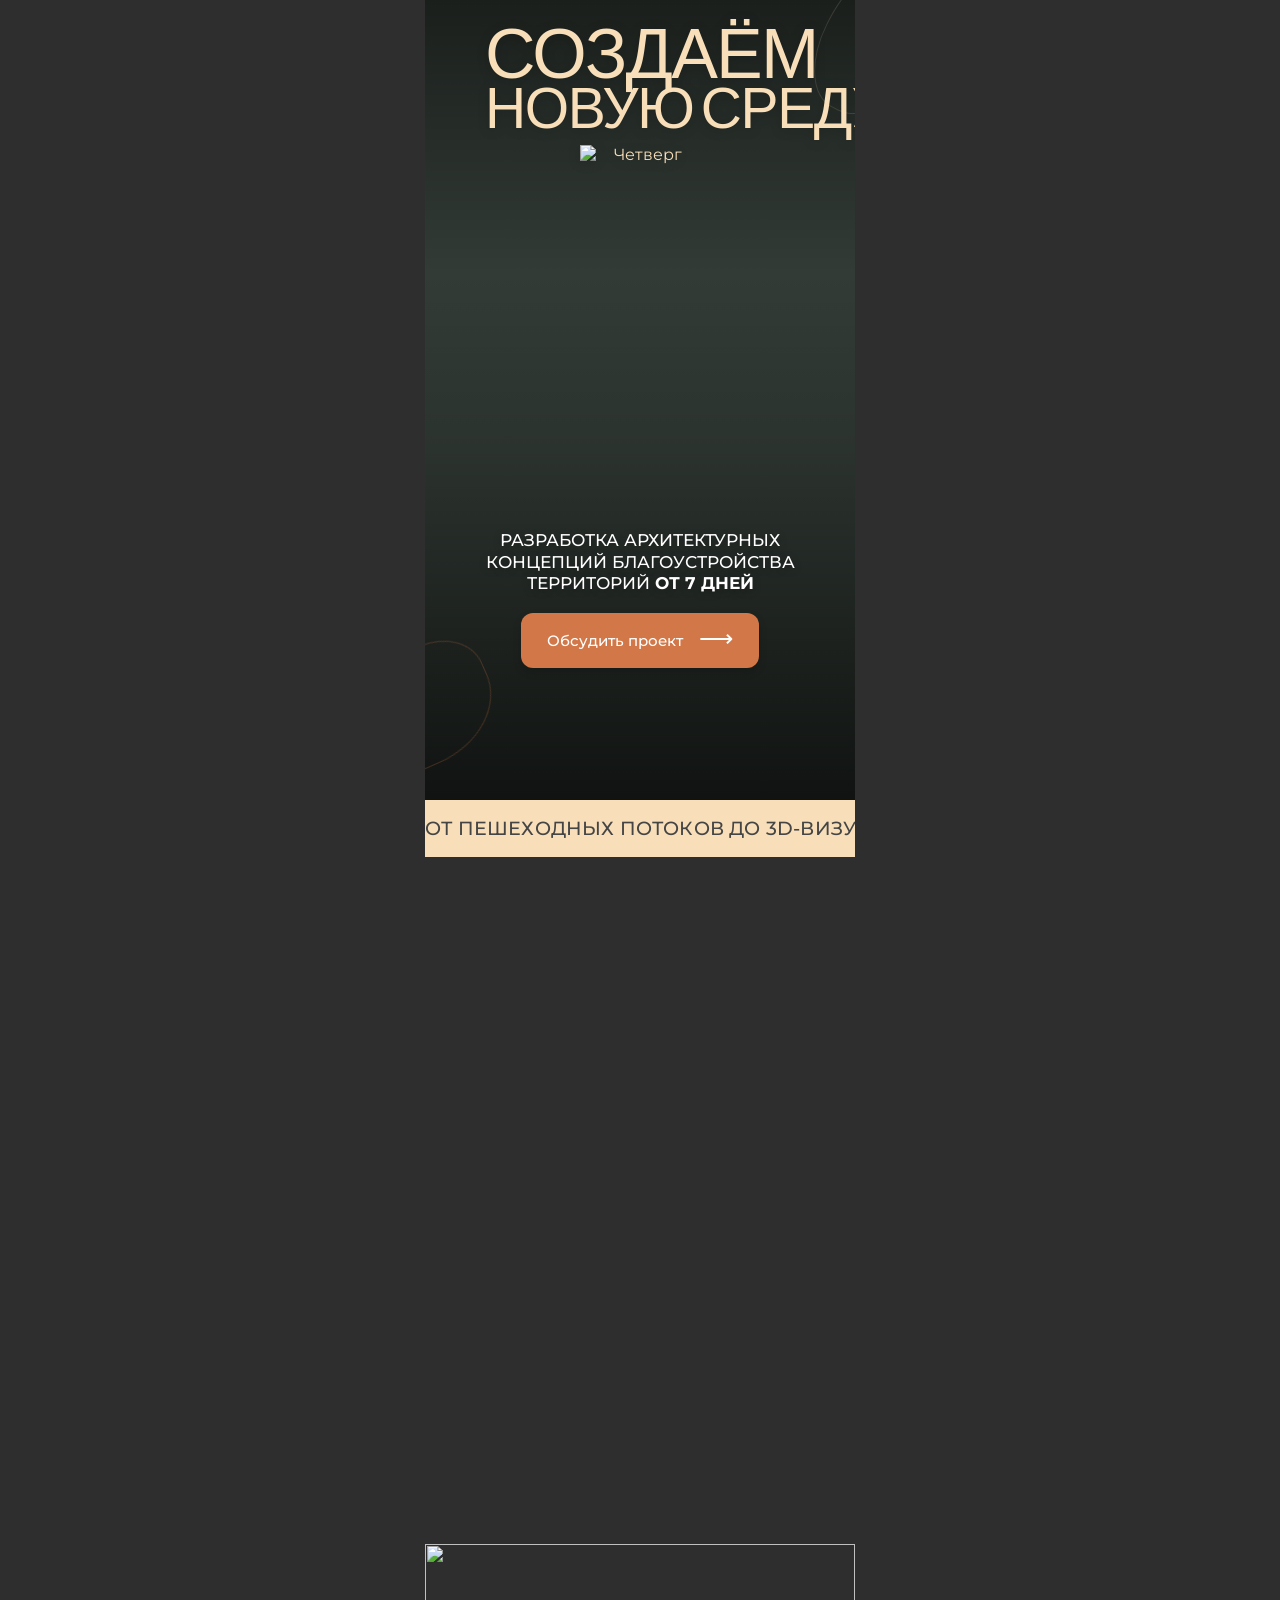
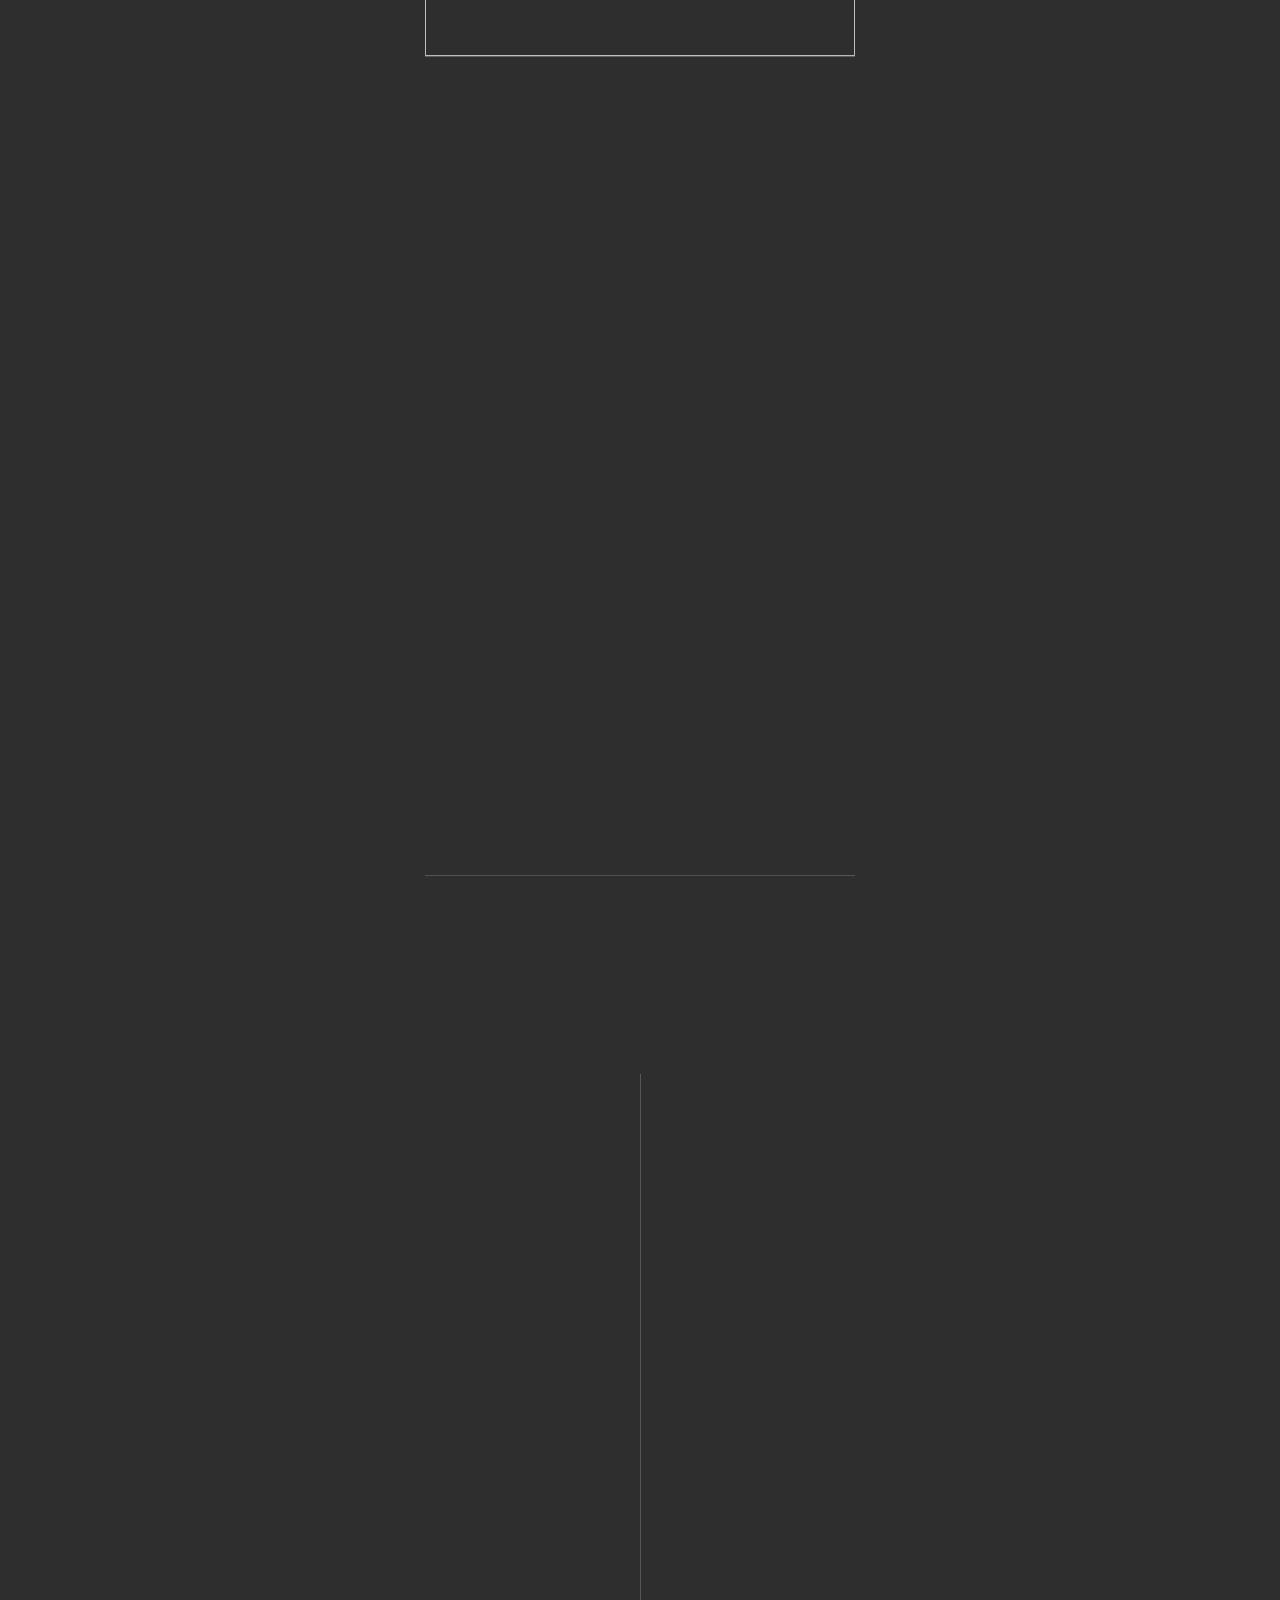
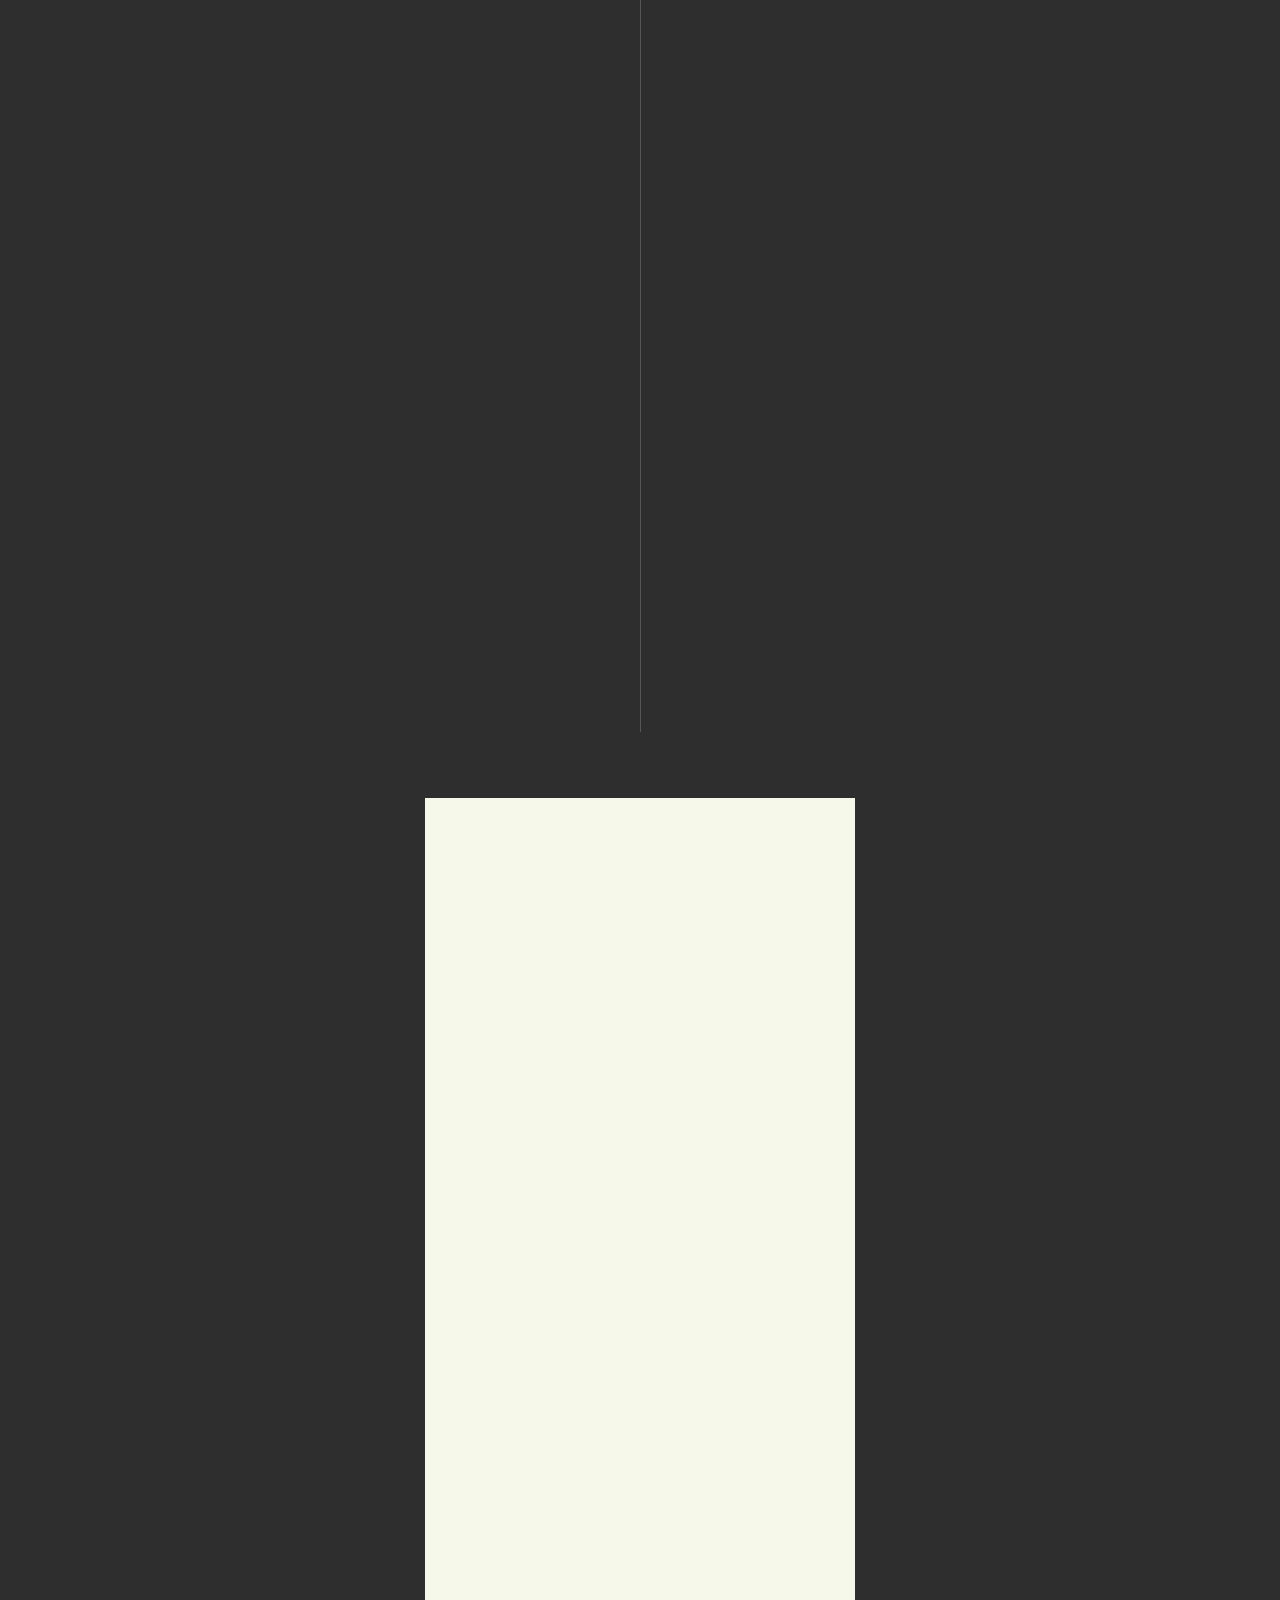
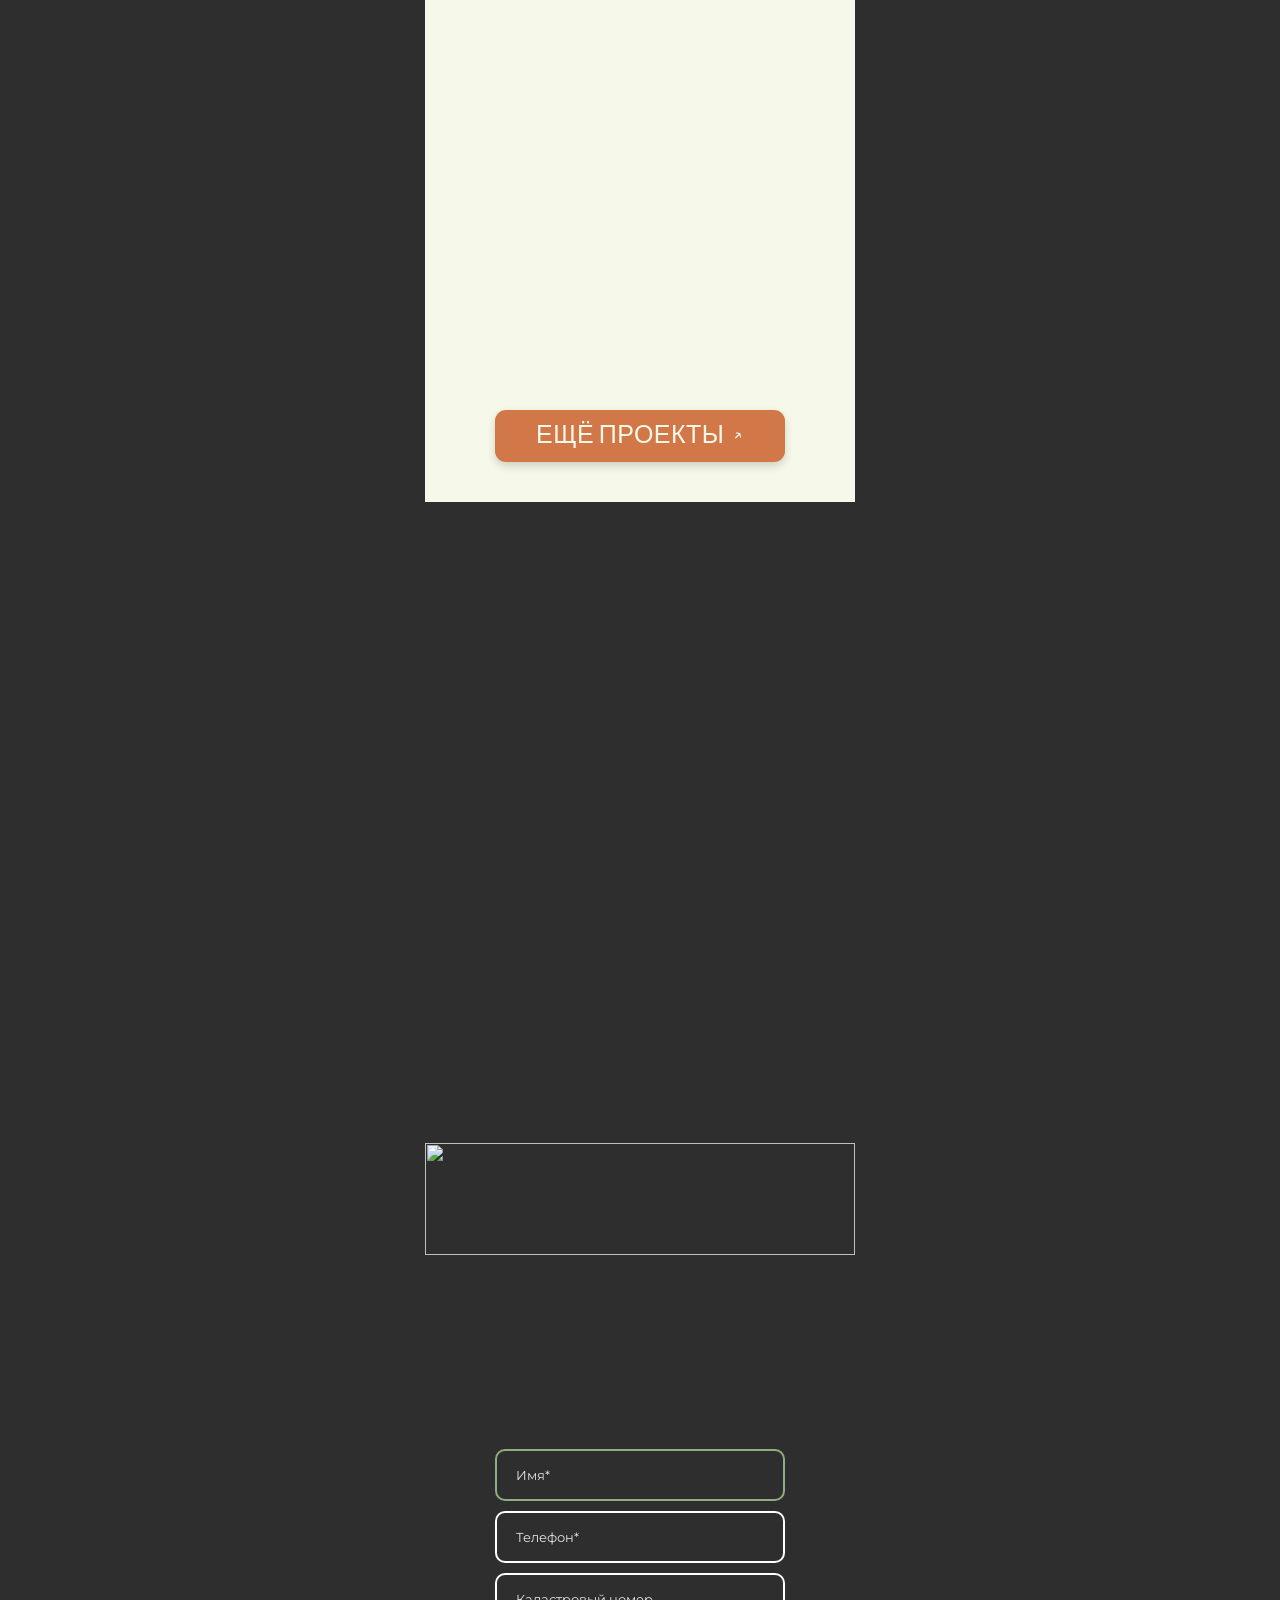
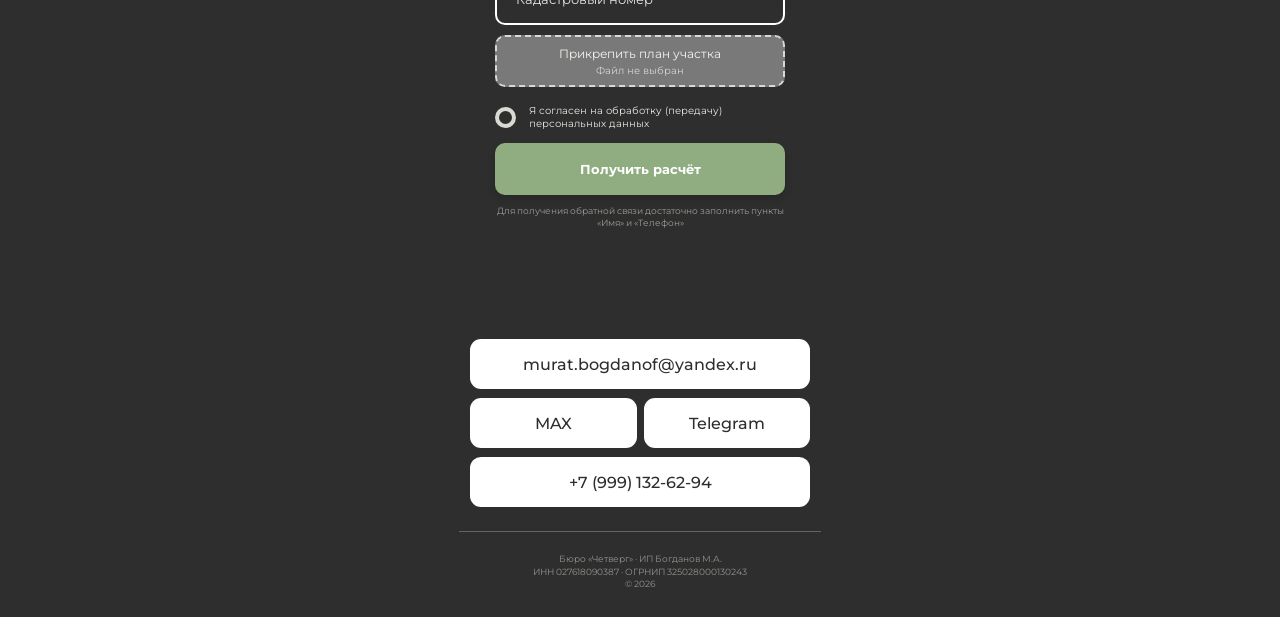
==== index.html @ d44f4b2b "Rename index (8).html to index.html" ====
<!doctype html>
<html lang="ru">
<head>
  <meta charset="utf-8">
  <meta name="viewport" content="width=device-width, initial-scale=1, viewport-fit=cover">
  <meta name="theme-color" content="#2E2E2E">
  <meta name="description" content="Бюро «Четверг» — архитектурные концепции благоустройства общественных пространств, территорий и ландшафтов.">
  <title>Бюро «Четверг» — создаём новую среду</title>
  <link rel="preconnect" href="https://fonts.googleapis.com">
  <link rel="preconnect" href="https://fonts.gstatic.com" crossorigin>
  <link href="https://fonts.googleapis.com/css2?family=Bebas+Neue&family=Montserrat:wght@400;500;600;700&display=swap" rel="stylesheet">
  <link rel="stylesheet" href="styles.css">
</head>
<body>
  <main class="site-shell" id="top">
    <section class="hero-section" aria-labelledby="hero-title">
      <div class="hero-shade"></div>
      <div class="hero-decoration hero-decoration--left" aria-hidden="true"></div>
      <div class="hero-decoration hero-decoration--right" aria-hidden="true"></div>

      <div class="brand-lockup" aria-label="Создаём новую среду">
        <p class="brand-line brand-line--top">СОЗДАЁМ</p>
        <p class="brand-line brand-line--bottom">НОВУЮ СРЕДУ</p>
        <img class="brand-mark" src="assets/brand-mark.svg" alt="Четверг">
      </div>

      <div class="hero-copy">
        <h1 id="hero-title">Разработка архитектурных концепций благоустройства территорий <strong>от 7 дней</strong></h1>
        <a class="button button--orange hero-button press-transition" href="#contacts">
          <span>Обсудить проект</span><span class="button-arrow" aria-hidden="true">⟶</span>
        </a>
      </div>
      <a class="hero-scroll" href="#about" aria-label="Прокрутить к разделу «О нас»"><span></span></a>
    </section>

    <div class="marquee" aria-label="От пешеходных потоков до 3D-визуализации">
      <div class="marquee-track">
        <span>ОТ ПЕШЕХОДНЫХ ПОТОКОВ ДО 3D-ВИЗУАЛИЗАЦИИ</span>
        <span aria-hidden="true">ОТ ПЕШЕХОДНЫХ ПОТОКОВ ДО 3D-ВИЗУАЛИЗАЦИИ</span>
        <span aria-hidden="true">ОТ ПЕШЕХОДНЫХ ПОТОКОВ ДО 3D-ВИЗУАЛИЗАЦИИ</span>
      </div>
    </div>

    <section class="section section--dark about-section" id="about" aria-labelledby="about-title">
      <h2 class="display-heading display-heading--orange" id="about-title" data-reveal>О НАС</h2>
      <div class="about-copy" data-reveal>
        <p><strong>Мы бюро «Четверг»</strong> — команда специалистов в области архитектуры, дизайна и благоустройства. Более 10 лет мы занимаемся проектированием общественных пространств по всей России.</p>
        <p><strong>Наши сильные стороны</strong> — опыт, глубокое понимание контекста, создание комфортной среды для жизни, грамотное функциональное зонирование и знание рынка реальных строительных материалов. Каждая концепция изначально учитывает технологичность процессов и реализации на стройплощадке.</p>
        <p>Работаем официально по договору, а этапы и генеральные планы оперативно согласовываем напрямую в мессенджерах.</p>
        <p class="about-outro">Создаём новую среду вместе!</p>
      </div>
      <img class="about-landscape" src="assets/about-landscape.svg" alt="" aria-hidden="true">
    </section>

    <section class="section section--dark activities-section" id="activities" aria-labelledby="activities-title">
      <h2 class="display-heading display-heading--orange display-heading--stacked" id="activities-title" data-reveal>ЧЕМ МЫ<br>ЗАНИМАЕМСЯ?</h2>
      <div class="activity-list">
        <div class="activity-item" data-reveal>Проектирование комфортного сценария использования среды</div>
        <div class="activity-item" data-reveal>Связь архитектурного замысла с инженерной логикой</div>
        <div class="activity-item" data-reveal>Обеспечение соответствия всем нормам и стандартам</div>
        <div class="activity-item activity-item--accent" data-reveal>Сохранение не только эстетики проектов, но и технологии, безопасности и экономической эффективности</div>
        <div class="activity-item" data-reveal>Внедрение объектов в городской ландшафт</div>
        <div class="activity-item" data-reveal>Создание комплексной системы использования территории</div>
        <div class="activity-item" data-reveal>Разработка объёмно-планировочных решений, фасадов и логичного функционального зонирования</div>
      </div>
    </section>

    <section class="section section--dark services-section" id="services" aria-labelledby="services-title">
      <h2 class="display-heading display-heading--green" id="services-title" data-reveal>МЫ РАБОТАЕМ С:</h2>
      <div class="service-list">
        <article class="service-card service-card--light" data-reveal>
          <div class="service-visual"><img src="assets/service-retail.webp" alt="Изометрическая иллюстрация коммерческого пространства"></div>
          <div class="service-copy">
            <h3>Коммерческие зоны и ритейл</h3>
            <p>Входные группы торговых центров, ресторанов, автосалонов и офисных центров.</p>
          </div>
        </article>
        <article class="service-card service-card--green" data-reveal>
          <div class="service-visual"><img src="assets/service-tourism.webp" alt="Изометрическая иллюстрация загородного туристического пространства"></div>
          <div class="service-copy">
            <h3>Туризм и рекреация</h3>
            <p>Базы отдыха, глэмпинги, эко-парки, прибрежные зоны.</p>
          </div>
        </article>
        <article class="service-card service-card--light" data-reveal>
          <div class="service-visual"><img src="assets/service-public-space.webp" alt="Изометрическая иллюстрация общественного пространства"></div>
          <div class="service-copy">
            <h3>Общественные пространства</h3>
            <p>Скверы, бульвары, пешеходные улицы, дворовые территории ЖК.</p>
          </div>
        </article>
        <article class="service-card service-card--green" data-reveal>
          <div class="service-visual service-visual--document"><img src="assets/service-subcontract.webp" alt="Иллюстрация проектной документации"></div>
          <div class="service-copy">
            <h3>Субподряд для генподрядчиков</h3>
            <p>Быстрая разработка концепций для прохождения согласований.</p>
          </div>
        </article>
      </div>
    </section>

    <section class="section section--portfolio portfolio-section" id="portfolio" aria-labelledby="portfolio-title">
      <h2 class="display-heading display-heading--orange" id="portfolio-title" data-reveal>Портфолио</h2>
      <div class="portfolio-list">
        <article class="project-card" data-slider="retail" data-reveal>
          <h3>МАЛАЯ МЕЛЬНИЦА ШМИДТА</h3>
          <p class="project-category">Ритейл — проект, г. Саратов</p>
          <div class="portfolio-image" data-slide-container aria-label="Фото проекта: Малая мельница Шмидта"></div>
          <div class="slider-controls">
            <button class="slider-button" type="button" data-prev aria-label="Предыдущее фото проекта"><span aria-hidden="true">←</span></button>
            <p class="slide-count"><span data-current>01</span><span class="count-divider"> / </span><span data-total>04</span></p>
            <button class="slider-button" type="button" data-next aria-label="Следующее фото проекта"><span aria-hidden="true">→</span></button>
          </div>
        </article>
        <article class="project-card" data-slider="rylskiy" data-reveal>
          <h3>УЛИЦА МАКСИМА РЫЛЬСКОГО</h3>
          <p class="project-category">Общественное пространство, г. Уфа</p>
          <div class="portfolio-image" data-slide-container aria-label="Фото проекта: Улица Максима Рыльского"></div>
          <div class="slider-controls">
            <button class="slider-button" type="button" data-prev aria-label="Предыдущее фото проекта"><span aria-hidden="true">←</span></button>
            <p class="slide-count"><span data-current>01</span><span class="count-divider"> / </span><span data-total>04</span></p>
            <button class="slider-button" type="button" data-next aria-label="Следующее фото проекта"><span aria-hidden="true">→</span></button>
          </div>
        </article>
        <article class="project-card" data-slider="ethno" data-reveal>
          <h3>ЭТНОДЕРЕВНЯ</h3>
          <p class="project-category">Туристическое пространство, д. Шамонино</p>
          <div class="portfolio-image" data-slide-container aria-label="Фото проекта: Этнодеревня"></div>
          <div class="slider-controls">
            <button class="slider-button" type="button" data-prev aria-label="Предыдущее фото проекта"><span aria-hidden="true">←</span></button>
            <p class="slide-count"><span data-current>01</span><span class="count-divider"> / </span><span data-total>04</span></p>
            <button class="slider-button" type="button" data-next aria-label="Следующее фото проекта"><span aria-hidden="true">→</span></button>
          </div>
        </article>
      </div>
      <a class="button button--orange more-projects press-transition" href="gallery.html">
        <span>ЕЩЁ ПРОЕКТЫ</span><span class="external-icon" aria-hidden="true">↗</span>
      </a>
    </section>

    <section class="section section--dark pricing-section" id="pricing" aria-labelledby="pricing-title">
      <article class="price-card" data-reveal>
        <div class="price-card-pattern" aria-hidden="true"></div>
        <h2 id="pricing-title">Разработка альбома концепции</h2>
        <p>Срок — от 7 рабочих дней.<br>Точная цена зависит от площади участка.</p>
        <p class="price-amount">от 80 000 ₽ <span>за га</span></p>
      </article>

      <ol class="process-list">
        <li data-reveal><span class="process-number">1</span><p>Вы присылаете кадастровый номер и пожелания</p></li>
        <li data-reveal><span class="process-number">2</span><p>Мы делаем градостроительный анализ и согласовываем зонирование</p></li>
        <li data-reveal><span class="process-number">3</span><p>Собираем 3D-модель и ведомость материалов</p></li>
        <li data-reveal><span class="process-number">4</span><p>Передаём итоговый альбом в PDF для согласования и составления сметы</p></li>
      </ol>

      <img class="price-landscape" src="assets/price-landscape.svg" alt="" aria-hidden="true">

      <div class="form-intro" data-reveal>
        <h2>Пришлите участок — вернёмся с расчётом за <strong>2 часа!</strong></h2>
        <p>Прикрепите кадастровый номер или план участка — подготовим состав концепции и расчёт</p>
      </div>

      <form class="lead-form" id="lead-form" action="https://forminit.com/f/s1m4qo2qifu" method="POST" enctype="multipart/form-data" novalidate>
        <label class="field-label" for="lead-name">Имя<span>*</span></label>
        <input class="form-field" id="lead-name" name="fi-sender-firstName" type="text" placeholder="Имя*" autocomplete="name" required>

        <label class="field-label" for="lead-phone">Телефон<span>*</span></label>
        <input class="form-field" id="lead-phone" name="fi-sender-phone" type="tel" inputmode="tel" autocomplete="tel" placeholder="Телефон*" required>

        <label class="field-label" for="lead-cadastre">Кадастровый номер</label>
        <input class="form-field" id="lead-cadastre" name="fi-text-cadastre" type="text" placeholder="Кадастровый номер">

        <label class="file-field" for="lead-file">
          <span class="file-field-label">Прикрепить план участка</span>
          <span class="file-field-name" id="file-name">Файл не выбран</span>
          <input id="lead-file" name="fi-file-plan" type="file">
        </label>

        <label class="consent-row" for="lead-consent">
          <input id="lead-consent" name="fi-text-consent" type="checkbox" value="Согласие на обработку персональных данных получено" required>
          <span class="custom-checkbox" aria-hidden="true"></span>
          <span>Я согласен на обработку (передачу) персональных данных</span>
        </label>

        <button class="button button--green submit-button" type="submit" id="submit-button">
          <span>Получить расчёт</span><span class="submit-arrow" aria-hidden="true">↗</span>
        </button>
        <p class="form-status" id="form-status" role="status" aria-live="polite"></p>
        <p class="form-note">Для получения обратной связи достаточно заполнить пункты «Имя» и «Телефон»</p>
      </form>
    </section>

    <footer class="section section--dark contacts-section" id="contacts" aria-label="Контакты">
      <div class="contact-buttons">
        <a class="contact-button contact-button--email" href="mailto:murat.bogdanof@yandex.ru">murat.bogdanof@yandex.ru</a>
        <div class="contact-messengers">
          <a class="contact-button press-transition" href="https://max.ru/u/f9LHodD0cOJW_XgCs06PhGCHdus2CQdsRutQPateyyaUh7lGr0Aqu-YKbD0">MAX</a>
          <a class="contact-button press-transition" href="https://t.me/wood_kidy">Telegram</a>
        </div>
        <a class="contact-button contact-button--phone" href="tel:+79991326294">+7 (999) 132-62-94</a>
      </div>
      <div class="footer-legal">
        <p>Бюро «Четверг» · ИП Богданов М.А.</p>
        <p>ИНН 027618090387 · ОГРНИП 325028000130243</p>
        <p>© 2026</p>
      </div>
    </footer>
  </main>

  <button class="to-contacts" type="button" aria-label="Перейти к контактам" title="К контактам">
    <span aria-hidden="true">↓</span>
  </button>

  <script src="https://forminit.com/sdk/v1/forminit.js"></script>
  <script src="script.js"></script>
</body>
</html>
---- styles.css ----
:root {
  --orange: #D27747;
  --peach: #F8DEB9;
  --paper: #F6F9E9;
  --white: #FFFFFF;
  --charcoal: #2E2E2E;
  --green: #90AD81;
  --black: #000000;
  --text-muted: #9B9B95;
  --display: "Bebas Neue", "Arial Narrow", Impact, sans-serif;
  --body: "Montserrat", Arial, sans-serif;
  --site-width: 430px;
  --side-small: 17px;
  --side-large: clamp(47px, 13.6vw, 60px);
}

* { box-sizing: border-box; }
html { scroll-behavior: smooth; scroll-padding-top: 16px; }
body {
  margin: 0;
  min-width: 320px;
  background: var(--charcoal);
  color: var(--white);
  font-family: var(--body);
  -webkit-font-smoothing: antialiased;
  text-rendering: optimizeLegibility;
}
button, input, textarea { font: inherit; }
button, a { -webkit-tap-highlight-color: transparent; }
a { color: inherit; }
.site-shell {
  width: 100%;
  max-width: var(--site-width);
  min-height: 100vh;
  margin: 0 auto;
  overflow: clip;
  background: var(--charcoal);
  position: relative;
}

.hero-section {
  min-height: min(800px, 100svh);
  height: 800px;
  max-height: 100svh;
  position: relative;
  isolation: isolate;
  overflow: hidden;
  background: #39433d url("assets/hero-background.webp") center 48% / cover no-repeat;
}
.hero-shade {
  position: absolute;
  inset: 0;
  z-index: -1;
  background: linear-gradient(180deg, rgba(0,0,0,.54) 0%, rgba(0,0,0,.12) 34%, rgba(0,0,0,.24) 56%, rgba(0,0,0,.72) 100%);
}
.hero-decoration { position: absolute; pointer-events: none; opacity: .46; }
.hero-decoration--left {
  width: 145px;
  height: 115px;
  left: -75px;
  bottom: 35px;
  border: 1px solid rgba(210,119,71,.55);
  border-radius: 50% 35% 54% 37%;
  transform: rotate(-24deg);
  filter: blur(.2px);
}
.hero-decoration--right {
  width: 100px;
  height: 170px;
  right: -72px;
  top: -50px;
  border: 1px solid rgba(248,222,185,.3);
  border-radius: 55% 40% 50% 42%;
  transform: rotate(27deg);
}
.brand-lockup {
  position: absolute;
  z-index: 1;
  top: clamp(20px, 3.7vh, 30px);
  left: 50%;
  width: min(82%, 310px);
  transform: translateX(-50%);
  text-align: center;
  color: var(--peach);
  filter: drop-shadow(0 2px 6px rgba(0,0,0,.16));
}
.brand-line {
  margin: 0;
  font-family: var(--display);
  font-weight: 400;
  line-height: .78;
  white-space: nowrap;
  text-transform: uppercase;
  letter-spacing: -.025em;
}
.brand-line--top { font-size: clamp(59px, 16vw, 70px); }
.brand-line--bottom { font-size: clamp(48px, 12.9vw, 57px); margin-top: 4px; }
.brand-mark { display: block; width: 120px; height: 22px; margin: 12px auto 0; }
.hero-copy {
  position: absolute;
  left: 50%;
  bottom: clamp(105px, 16.3vh, 132px);
  width: calc(100% - 20px);
  transform: translateX(-50%);
  text-align: center;
}
.hero-copy h1 {
  max-width: 370px;
  margin: 0 auto 18px;
  color: var(--white);
  font-size: clamp(15px, 4.35vw, 17px);
  line-height: 1.28;
  font-weight: 500;
  text-transform: uppercase;
  text-shadow: 0 2px 8px rgba(0,0,0,.25);
}
.hero-copy h1 strong { font-weight: 700; }
.button {
  min-height: 52px;
  display: inline-flex;
  justify-content: center;
  align-items: center;
  gap: 16px;
  border: 0;
  border-radius: 11px;
  padding: 0 25px;
  color: var(--white);
  font-size: 15px;
  font-weight: 500;
  line-height: 1.15;
  text-decoration: none;
  cursor: pointer;
  transition: transform .18s ease, box-shadow .22s ease, filter .22s ease, background-color .22s ease;
  box-shadow: 0 4px 8px rgba(0,0,0,.16);
}
.button:focus-visible, .slider-button:focus-visible, .to-contacts:focus-visible, .contact-button:focus-visible {
  outline: 3px solid var(--peach);
  outline-offset: 3px;
}
.button:active, .button.is-pressed, .contact-button:active, .slider-button:active {
  transform: translateY(2px) scale(.975);
  filter: brightness(.94);
  box-shadow: 0 1px 3px rgba(0,0,0,.14);
}
.button--orange { background: var(--orange); }
.button--green { background: var(--green); }
.hero-button { min-width: 238px; min-height: 55px; border-radius: 12px; }
.button-arrow { font-size: 24px; line-height: .5; font-weight: 300; margin-top: -3px; }
.hero-scroll { display: none; }

.marquee {
  height: 57px;
  width: 100%;
  display: flex;
  align-items: center;
  overflow: hidden;
  background: var(--peach);
  color: #454545;
}
.marquee-track {
  width: max-content;
  display: flex;
  align-items: center;
  gap: 54px;
  white-space: nowrap;
  animation: marquee-scroll 25s linear infinite;
  will-change: transform;
}
.marquee-track span {
  font-size: 19px;
  font-weight: 500;
  letter-spacing: .01em;
  text-transform: uppercase;
}
@keyframes marquee-scroll { from { transform: translateX(0); } to { transform: translateX(-33.333%); } }

.section { position: relative; width: 100%; }
.section--dark { background: var(--charcoal); color: var(--white); }
.display-heading {
  margin: 0;
  font-family: var(--display);
  font-weight: 400;
  text-align: center;
  text-transform: uppercase;
  line-height: .92;
  letter-spacing: -.01em;
}
.display-heading--orange { color: var(--orange); }
.display-heading--green { color: var(--green); }
.display-heading--stacked { line-height: .92; }

.about-section {
  min-height: 800px;
  padding: 28px 0 100px;
  border-bottom: 1px solid rgba(255,255,255,.25);
  overflow: hidden;
}
.about-section .display-heading { font-size: 58px; }
.about-copy {
  width: calc(100% - (2 * var(--side-large)));
  max-width: 285px;
  margin: 29px auto 0;
  color: #F1F1EB;
  font-size: 12.5px;
  font-weight: 400;
  line-height: 1.95;
  text-align: justify;
  letter-spacing: -.015em;
}
.about-copy p { margin: 0 0 22px; }
.about-copy strong { color: #F6F9E9; font-weight: 700; }
.about-copy .about-outro { margin-top: 27px; margin-bottom: 0; font-weight: 700; text-align: left; }
.about-landscape {
  position: absolute;
  bottom: 0;
  left: 0;
  width: 100%;
  height: 112px;
  object-fit: fill;
  pointer-events: none;
}

.activities-section {
  padding: 43px 0 64px;
  border-bottom: 1px solid rgba(255,255,255,.16);
}
.activities-section .display-heading { font-size: clamp(54px, 15vw, 64px); }
.activity-list {
  width: min(72%, 286px);
  margin: 35px auto 0;
  display: flex;
  flex-direction: column;
  gap: 15px;
}
.activity-item {
  min-height: 54px;
  display: flex;
  align-items: center;
  justify-content: center;
  padding: 12px 15px;
  border: 2px solid var(--orange);
  border-radius: 12px;
  color: #F2F1EC;
  font-size: 12.5px;
  font-weight: 400;
  line-height: 1.28;
  text-align: center;
}
.activity-item--accent {
  min-height: 86px;
  background: var(--orange);
  border-color: var(--orange);
  color: var(--white);
  font-weight: 600;
}

.services-section { padding: 42px 0 56px; }
.services-section .display-heading { font-size: clamp(47px, 13vw, 59px); }
.service-list {
  width: min(74%, 310px);
  margin: 38px auto 0;
  display: flex;
  flex-direction: column;
  gap: 26px;
  position: relative;
}
.service-list::before {
  content: "";
  position: absolute;
  z-index: 0;
  top: 10px;
  bottom: 10px;
  left: 50%;
  width: 1px;
  background: rgba(255,255,255,.2);
}
.service-card {
  position: relative;
  z-index: 1;
  min-height: 300px;
  border-radius: 22px;
  overflow: hidden;
  display: flex;
  flex-direction: column;
  justify-content: space-between;
  padding: 15px 20px 24px;
}
.service-card--light {
  color: #373737;
  background-color: var(--paper);
  background-image: url("assets/contours.svg");
  background-size: 420px auto;
}
.service-card--green { background: var(--green); color: var(--white); }
.service-visual {
  height: 171px;
  display: flex;
  align-items: center;
  justify-content: center;
  margin: -4px -6px 7px;
}
.service-visual img {
  display: block;
  width: 100%;
  height: 100%;
  object-fit: contain;
}
.service-visual--document { height: 157px; }
.service-visual--document img { width: 79%; }
.service-copy h3 {
  margin: 0 0 8px;
  font-size: 14px;
  line-height: 1.25;
  font-weight: 700;
}
.service-copy p {
  margin: 0;
  font-size: 12px;
  line-height: 1.42;
  font-weight: 400;
}

.portfolio-section {
  padding: 39px 0 40px;
  background-color: var(--paper);
  background-image: url("assets/contours.svg");
  background-size: 420px 420px;
  color: var(--charcoal);
}
.portfolio-section .display-heading { font-size: 64px; margin-bottom: 31px; }
.portfolio-list { display: flex; flex-direction: column; gap: 48px; }
.project-card { width: 100%; text-align: center; }
.project-card h3 {
  max-width: calc(100% - 30px);
  margin: 0 auto;
  color: #2B2F34;
  font-size: 17px;
  font-weight: 500;
  line-height: 1.35;
  letter-spacing: .015em;
  text-transform: uppercase;
}
.project-category {
  margin: 0 12px 9px;
  color: #666861;
  font-size: 11px;
  line-height: 1.35;
}
.portfolio-image {
  position: relative;
  width: calc(100% - 48px);
  aspect-ratio: 346 / 195;
  margin: 0 auto;
  overflow: hidden;
  border-radius: 10px;
  background-color: #D8DDCD;
  background-image: linear-gradient(135deg, rgba(144,173,129,.2), rgba(210,119,71,.12)), url("assets/contours.svg");
  background-size: cover;
  box-shadow: 0 3px 8px rgba(46,46,46,.08);
}
.portfolio-image img { width: 100%; height: 100%; display: block; object-fit: cover; }
.portfolio-placeholder {
  position: absolute;
  inset: 0;
  display: flex;
  flex-direction: column;
  align-items: center;
  justify-content: center;
  gap: 9px;
  color: rgba(46,46,46,.68);
  text-align: center;
  font-size: 11px;
  letter-spacing: .1em;
  text-transform: uppercase;
}
.portfolio-placeholder::before {
  content: "";
  display: block;
  width: 35px;
  height: 25px;
  border: 1px solid rgba(46,46,46,.42);
  border-radius: 5px;
  background: linear-gradient(145deg, transparent 48%, rgba(46,46,46,.28) 49%, rgba(46,46,46,.28) 51%, transparent 52%);
}
.slider-controls {
  width: calc(100% - 48px);
  margin: 9px auto 0;
  display: grid;
  grid-template-columns: 69px 1fr 69px;
  align-items: center;
  min-height: 44px;
}
.slider-button {
  height: 44px;
  width: 69px;
  border: 0;
  border-radius: 7px;
  background: var(--orange);
  color: var(--white);
  cursor: pointer;
  font-size: 30px;
  line-height: 1;
  font-weight: 300;
  box-shadow: 0 3px 6px rgba(0,0,0,.12);
  transition: transform .18s ease, filter .18s ease;
}
.slide-count { margin: 0; text-align: center; font-size: 16px; line-height: 1; }
.slide-count [data-current] { color: var(--orange); }
.count-divider { color: #303030; }
.more-projects {
  display: flex;
  width: min(72%, 290px);
  min-height: 52px;
  margin: 42px auto 0;
  padding: 0 18px;
  font-family: var(--display);
  font-size: 25px;
  letter-spacing: .02em;
  color: var(--paper);
  gap: 9px;
}
.external-icon { font-family: var(--body); font-size: 16px; line-height: 1; margin-top: -3px; }

.pricing-section { padding: 44px 0 0; }
.price-card {
  position: relative;
  overflow: hidden;
  width: min(72%, 290px);
  min-height: 203px;
  margin: 0 auto;
  padding: 17px 24px 22px;
  border-radius: 22px;
  background: var(--green);
  color: var(--white);
}
.price-card-pattern {
  position: absolute;
  inset: 0;
  opacity: .48;
  background: url("assets/contours.svg") center / 380px auto;
  mix-blend-mode: multiply;
  pointer-events: none;
}
.price-card h2, .price-card p { position: relative; z-index: 1; }
.price-card h2 {
  max-width: 240px;
  margin: 0 0 7px;
  font-size: 20px;
  line-height: 1.08;
  font-weight: 500;
}
.price-card p:not(.price-amount) {
  margin: 0;
  color: rgba(46,46,46,.86);
  font-size: 12px;
  line-height: 1.3;
}
.price-amount {
  margin: 28px 0 0;
  font-size: 30px;
  line-height: .92;
  font-weight: 700;
  letter-spacing: -.02em;
}
.price-amount span { display: block; font-size: 20px; font-weight: 500; margin-top: 4px; }
.process-list {
  list-style: none;
  padding: 0;
  margin: 45px auto 0;
  width: 74%;
  display: flex;
  flex-direction: column;
  gap: 30px;
}
.process-list li {
  display: grid;
  grid-template-columns: 48px 1fr;
  align-items: center;
  gap: 17px;
  min-height: 56px;
}
.process-number { font-size: 46px; line-height: 1; font-weight: 400; color: var(--white); }
.process-list p { margin: 0; color: #EAEAE5; font-size: 12px; line-height: 1.32; }
.price-landscape { display: block; width: 100%; height: 112px; object-fit: fill; margin: 24px 0 18px; }
.form-intro { width: calc(100% - 58px); max-width: 340px; margin: 0 auto 26px; text-align: center; }
.form-intro h2 { margin: 0 0 13px; font-size: clamp(25px, 7.2vw, 29px); line-height: 1.17; font-weight: 400; }
.form-intro h2 strong { font-weight: 700; }
.form-intro p { margin: 0; color: #EDEDE8; font-size: 13px; line-height: 1.35; }
.lead-form { width: min(71%, 290px); margin: 0 auto; display: flex; flex-direction: column; align-items: stretch; }
.field-label { position: absolute; width: 1px; height: 1px; overflow: hidden; clip: rect(0,0,0,0); white-space: nowrap; }
.form-field {
  width: 100%;
  height: 52px;
  padding: 0 19px;
  border: 2px solid var(--white);
  border-radius: 10px;
  outline: none;
  color: var(--white);
  background: transparent;
  font-size: 13px;
  transition: border-color .2s ease, background-color .2s ease;
  margin-bottom: 10px;
}
.form-field:first-of-type { border-color: var(--green); }
.form-field::placeholder { color: #E6E6E1; opacity: 1; }
.form-field:focus { border-color: var(--green); background: rgba(255,255,255,.035); }
.form-field:invalid:not(:placeholder-shown) { border-color: var(--orange); }
.file-field {
  display: flex;
  min-height: 52px;
  flex-direction: column;
  justify-content: center;
  gap: 3px;
  padding: 8px 14px;
  margin: 0 0 13px;
  border: 2px dashed #D9D9D3;
  border-radius: 10px;
  background: rgba(255,255,255,.36);
  color: #F4F4EF;
  text-align: center;
  cursor: pointer;
  transition: background-color .2s ease, border-color .2s ease;
}
.file-field:hover, .file-field:focus-within { border-color: var(--green); background: rgba(255,255,255,.09); }
.file-field-label { font-size: 12px; line-height: 1.25; }
.file-field-name { font-size: 10px; color: rgba(255,255,255,.68); overflow-wrap: anywhere; }
.file-field input { position: absolute; width: 1px; height: 1px; opacity: 0; pointer-events: none; }
.consent-row {
  position: relative;
  display: grid;
  grid-template-columns: 22px 1fr;
  align-items: center;
  gap: 12px;
  margin: 4px 0 13px;
  color: #E7E7E1;
  font-size: 10px;
  line-height: 1.3;
  cursor: pointer;
}
.consent-row input { position: absolute; opacity: 0; width: 22px; height: 22px; margin: 0; cursor: pointer; }
.custom-checkbox {
  display: block;
  width: 21px;
  height: 21px;
  border: 4px solid #D9D9D3;
  border-radius: 50%;
  background: transparent;
  transition: background-color .18s ease, border-color .18s ease, box-shadow .18s ease;
}
.consent-row input:checked + .custom-checkbox { border-color: var(--green); background: var(--green); box-shadow: inset 0 0 0 4px var(--charcoal); }
.consent-row input:focus-visible + .custom-checkbox { outline: 2px solid var(--peach); outline-offset: 3px; }
.submit-button { width: 100%; min-height: 52px; border-radius: 10px; font-size: 13px; font-weight: 700; }
.submit-button:disabled { opacity: .7; cursor: wait; }
.submit-arrow { display: none; }
.form-status { min-height: 0; margin: 0; text-align: center; font-size: 11px; line-height: 1.4; }
.form-status:not(:empty) { margin-top: 10px; }
.form-status.is-error { color: #FFC1A7; }
.form-status.is-success { color: #BFE0B2; }
.form-note { margin: 10px 0 0; color: #9B9B95; text-align: center; font-size: 9px; line-height: 1.35; }

.contacts-section { padding: 110px 0 27px; }
.contact-buttons { width: calc(100% - 64px); max-width: 340px; margin: 0 auto; display: flex; flex-direction: column; gap: 9px; }
.contact-button {
  min-height: 50px;
  display: flex;
  justify-content: center;
  align-items: center;
  padding: 10px 14px;
  border-radius: 11px;
  background: var(--white);
  color: #2E2E2E;
  text-decoration: none;
  text-align: center;
  font-size: 16px;
  font-weight: 500;
  transition: transform .18s ease, filter .18s ease;
}
.contact-messengers { display: grid; grid-template-columns: 1fr 1fr; gap: 7px; }
.contact-messengers .contact-button { min-height: 50px; }
.footer-legal {
  width: calc(100% - 68px);
  margin: 24px auto 0;
  padding-top: 21px;
  border-top: 1px solid rgba(255,255,255,.25);
  color: #92928D;
  text-align: center;
  font-size: 9px;
  line-height: 1.35;
}
.footer-legal p { margin: 0; }
.to-contacts {
  position: fixed;
  z-index: 30;
  right: max(12px, calc((100vw - var(--site-width)) / 2 + 12px));
  bottom: calc(18px + env(safe-area-inset-bottom));
  width: 36px;
  height: 36px;
  display: grid;
  place-items: center;
  border: 0;
  border-radius: 50%;
  background: var(--green);
  color: var(--charcoal);
  font-size: 23px;
  line-height: 1;
  box-shadow: 0 3px 12px rgba(0,0,0,.22);
  opacity: 0;
  visibility: hidden;
  transform: translateY(8px);
  cursor: pointer;
  transition: opacity .25s ease, visibility .25s ease, transform .25s ease, background-color .2s ease;
}
.to-contacts.is-visible { opacity: 1; visibility: visible; transform: translateY(0); }
.to-contacts:active { background: var(--orange); transform: translateY(2px) scale(.96); }

/* Reveal-on-scroll — animations are intentionally subtle so text stays readable. */
[data-reveal] { opacity: 0; transform: translateY(24px); transition: opacity .75s cubic-bezier(.2,.7,.2,1), transform .75s cubic-bezier(.2,.7,.2,1); }
[data-reveal].is-visible { opacity: 1; transform: translateY(0); }
.service-card:nth-child(even)[data-reveal] { transition-delay: .06s; }
.project-card[data-reveal] { transition-duration: .8s; }

/* The second page: full project gallery. */
.gallery-page {
  min-height: 100vh;
  padding: 28px 0 48px;
  background-color: var(--paper);
  background-image: url("assets/contours.svg");
  background-size: 420px 420px;
  color: var(--charcoal);
}
.gallery-topbar { display: flex; align-items: center; justify-content: space-between; padding: 0 17px; }
.gallery-back {
  min-width: 43px;
  min-height: 42px;
  display: inline-flex;
  align-items: center;
  justify-content: center;
  border-radius: 9px;
  background: var(--orange);
  color: var(--white);
  font-size: 25px;
  text-decoration: none;
  transition: transform .18s ease, filter .18s ease;
}
.gallery-kicker { margin: 0; color: #6E7567; font-size: 10px; letter-spacing: .15em; text-transform: uppercase; }
.gallery-title {
  margin: 25px 17px 7px;
  color: var(--orange);
  text-align: center;
  font-family: var(--display);
  font-size: 66px;
  line-height: .92;
  font-weight: 400;
}
.gallery-lead { max-width: 300px; margin: 0 auto 25px; padding: 0 8px; text-align: center; color: #555B52; font-size: 12px; line-height: 1.45; }
.gallery-grid {
  width: calc(100% - 30px);
  margin: 0 auto;
  display: grid;
  grid-template-columns: repeat(2, minmax(0, 1fr));
  grid-auto-rows: 118px;
  gap: 11px;
  grid-auto-flow: dense;
}
.gallery-tile {
  position: relative;
  overflow: hidden;
  min-width: 0;
  border-radius: 10px;
  background: linear-gradient(140deg, rgba(144,173,129,.42), rgba(210,119,71,.15)), url("assets/contours.svg") center / cover;
  box-shadow: 0 3px 9px rgba(46,46,46,.08);
}
.gallery-tile--wide { grid-column: span 2; grid-row: span 2; }
.gallery-tile--tall { grid-row: span 2; }
.gallery-tile--small { grid-row: span 1; }
.gallery-tile img { width: 100%; height: 100%; display: block; object-fit: cover; }
.gallery-placeholder {
  position: absolute;
  inset: 0;
  display: flex;
  align-items: center;
  justify-content: center;
  flex-direction: column;
  gap: 8px;
  color: rgba(46,46,46,.62);
  font-size: 10px;
  letter-spacing: .12em;
  text-transform: uppercase;
  text-align: center;
}
.gallery-placeholder span:first-child { font-family: var(--display); font-size: 29px; letter-spacing: 0; color: rgba(210,119,71,.8); }
.gallery-footer { padding: 32px 17px 0; text-align: center; }
.gallery-footer .button { width: min(100%, 290px); font-family: var(--display); font-size: 24px; }

@media (max-width: 375px) {
  .hero-section { height: 760px; }
  .brand-line--top { font-size: 58px; }
  .brand-line--bottom { font-size: 46px; }
  .about-copy { font-size: 12px; line-height: 1.88; }
  .activity-list { width: 76%; }
  .service-list { width: 76%; }
  .service-card { min-height: 290px; }
  .portfolio-image { width: calc(100% - 34px); }
  .slider-controls { width: calc(100% - 34px); }
  .slider-controls { grid-template-columns: 62px 1fr 62px; }
  .slider-button { width: 62px; }
  .lead-form { width: 74%; }
}
@media (min-width: 400px) {
  .about-copy { max-width: 300px; }
  .activity-list { width: 70%; }
  .service-list { width: 72%; }
}
@media (prefers-reduced-motion: reduce) {
  html { scroll-behavior: auto; }
  *, *::before, *::after { animation-duration: .01ms !important; animation-iteration-count: 1 !important; transition-duration: .01ms !important; }
  [data-reveal] { opacity: 1; transform: none; }
}
.portfolio-image { transition: opacity .22s ease, transform .22s ease; }
.portfolio-image.is-changing { opacity: .35; transform: scale(.99); }
.file-field.has-file { border-color: var(--green); background: rgba(144,173,129,.12); }

.contact-button.is-pressed, .gallery-back.is-pressed { transform: translateY(2px) scale(.975); filter: brightness(.94); }
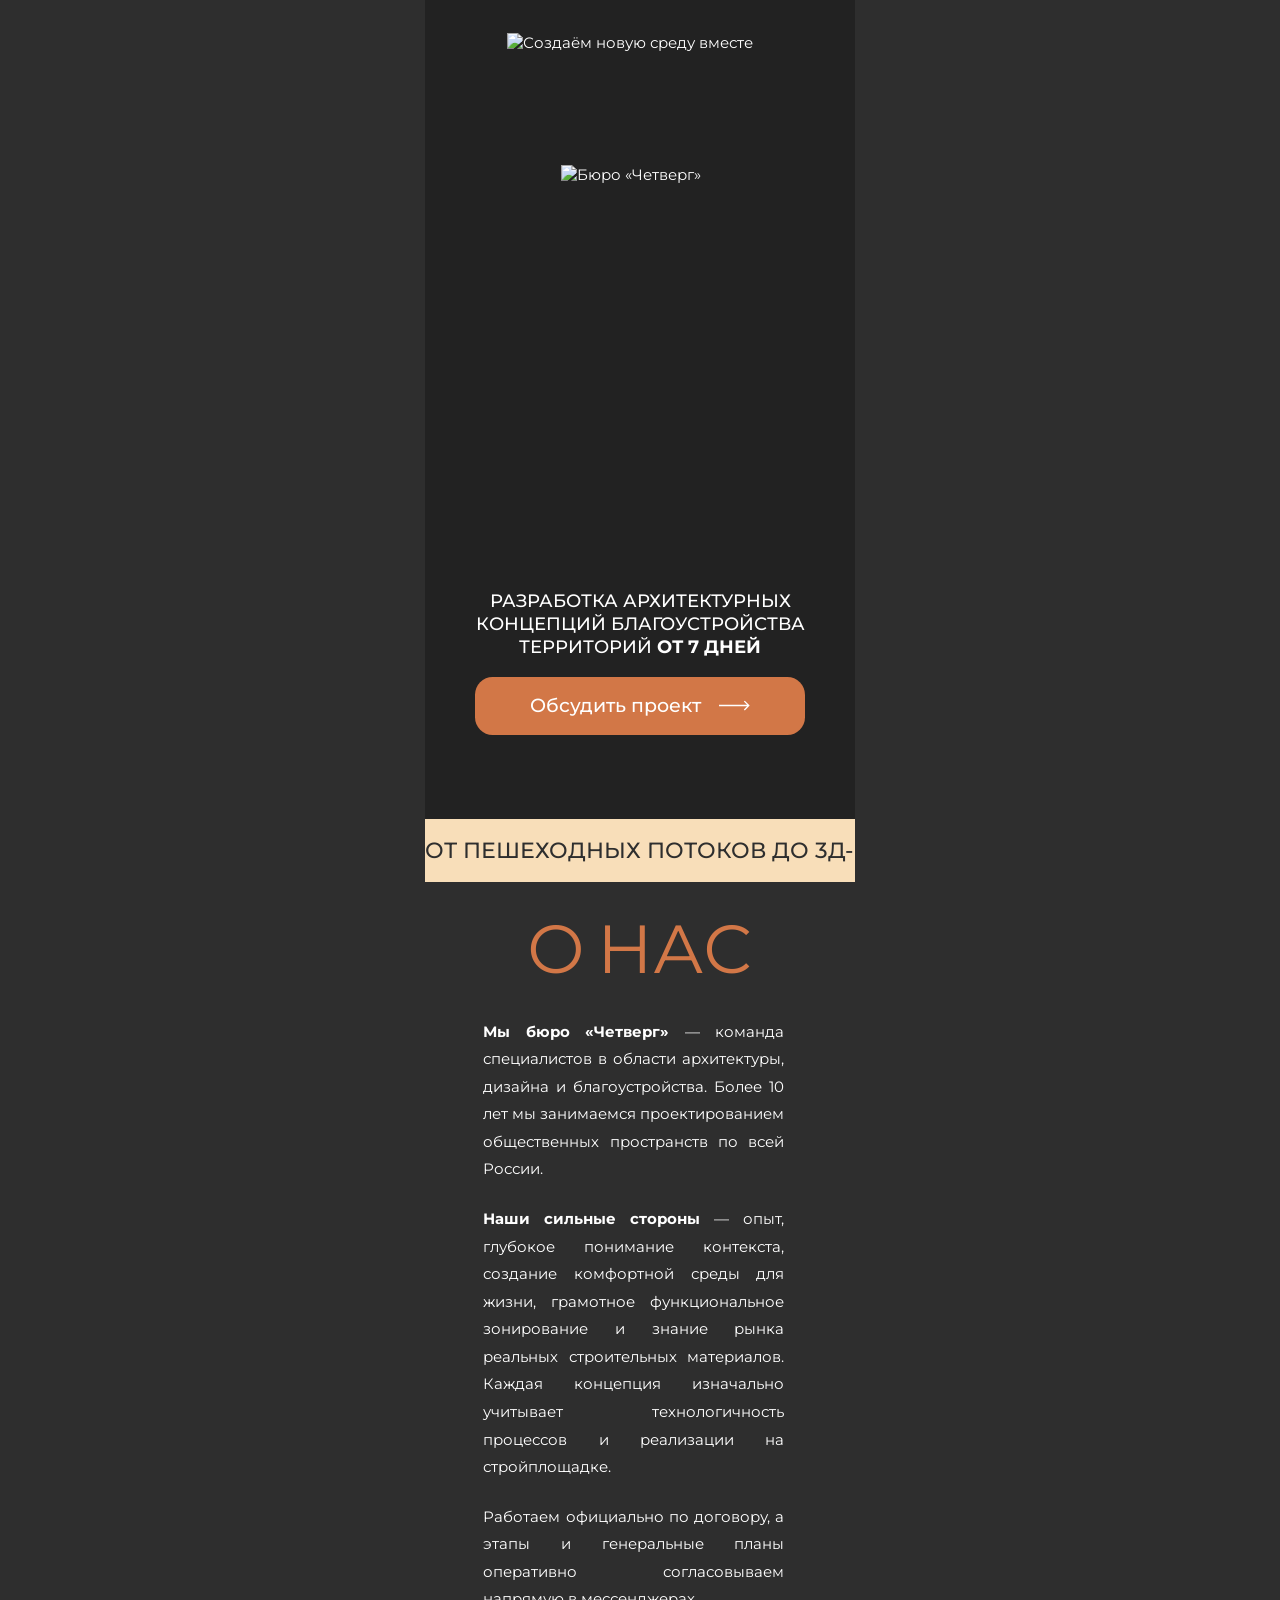
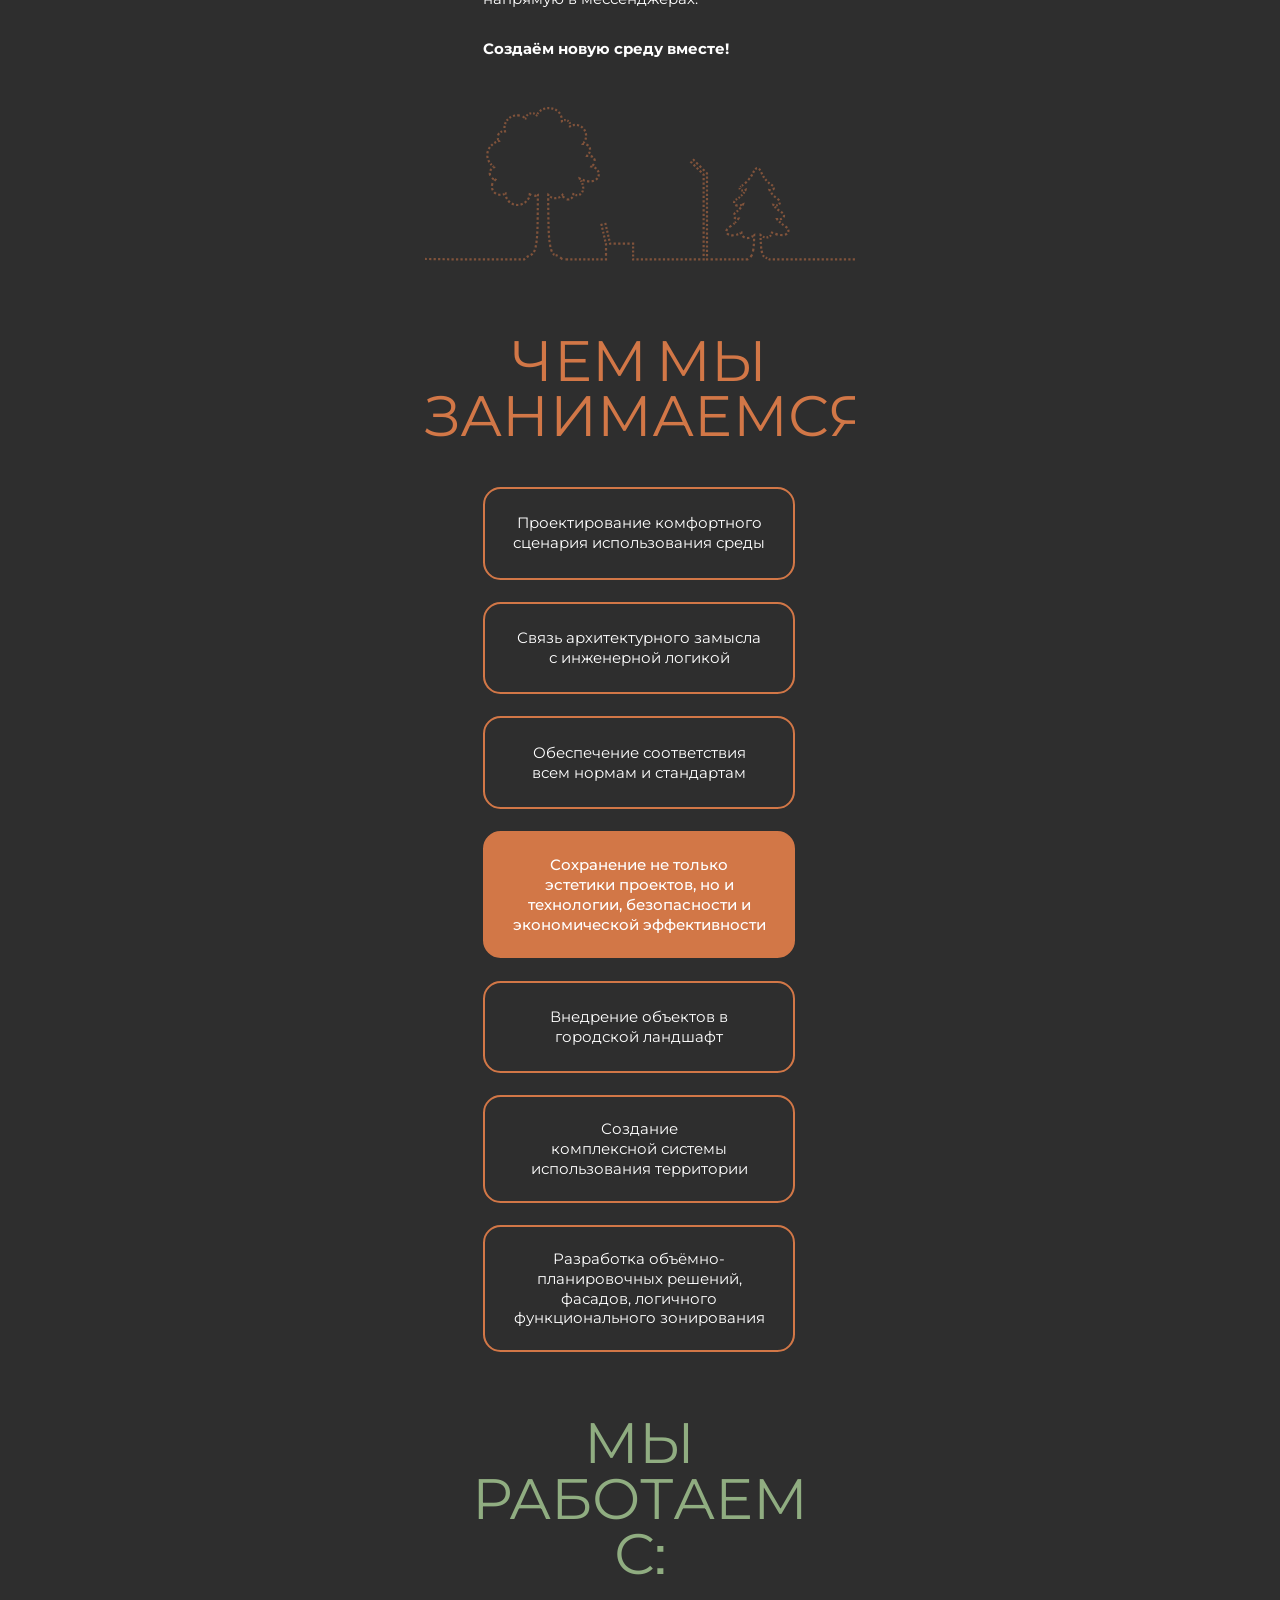
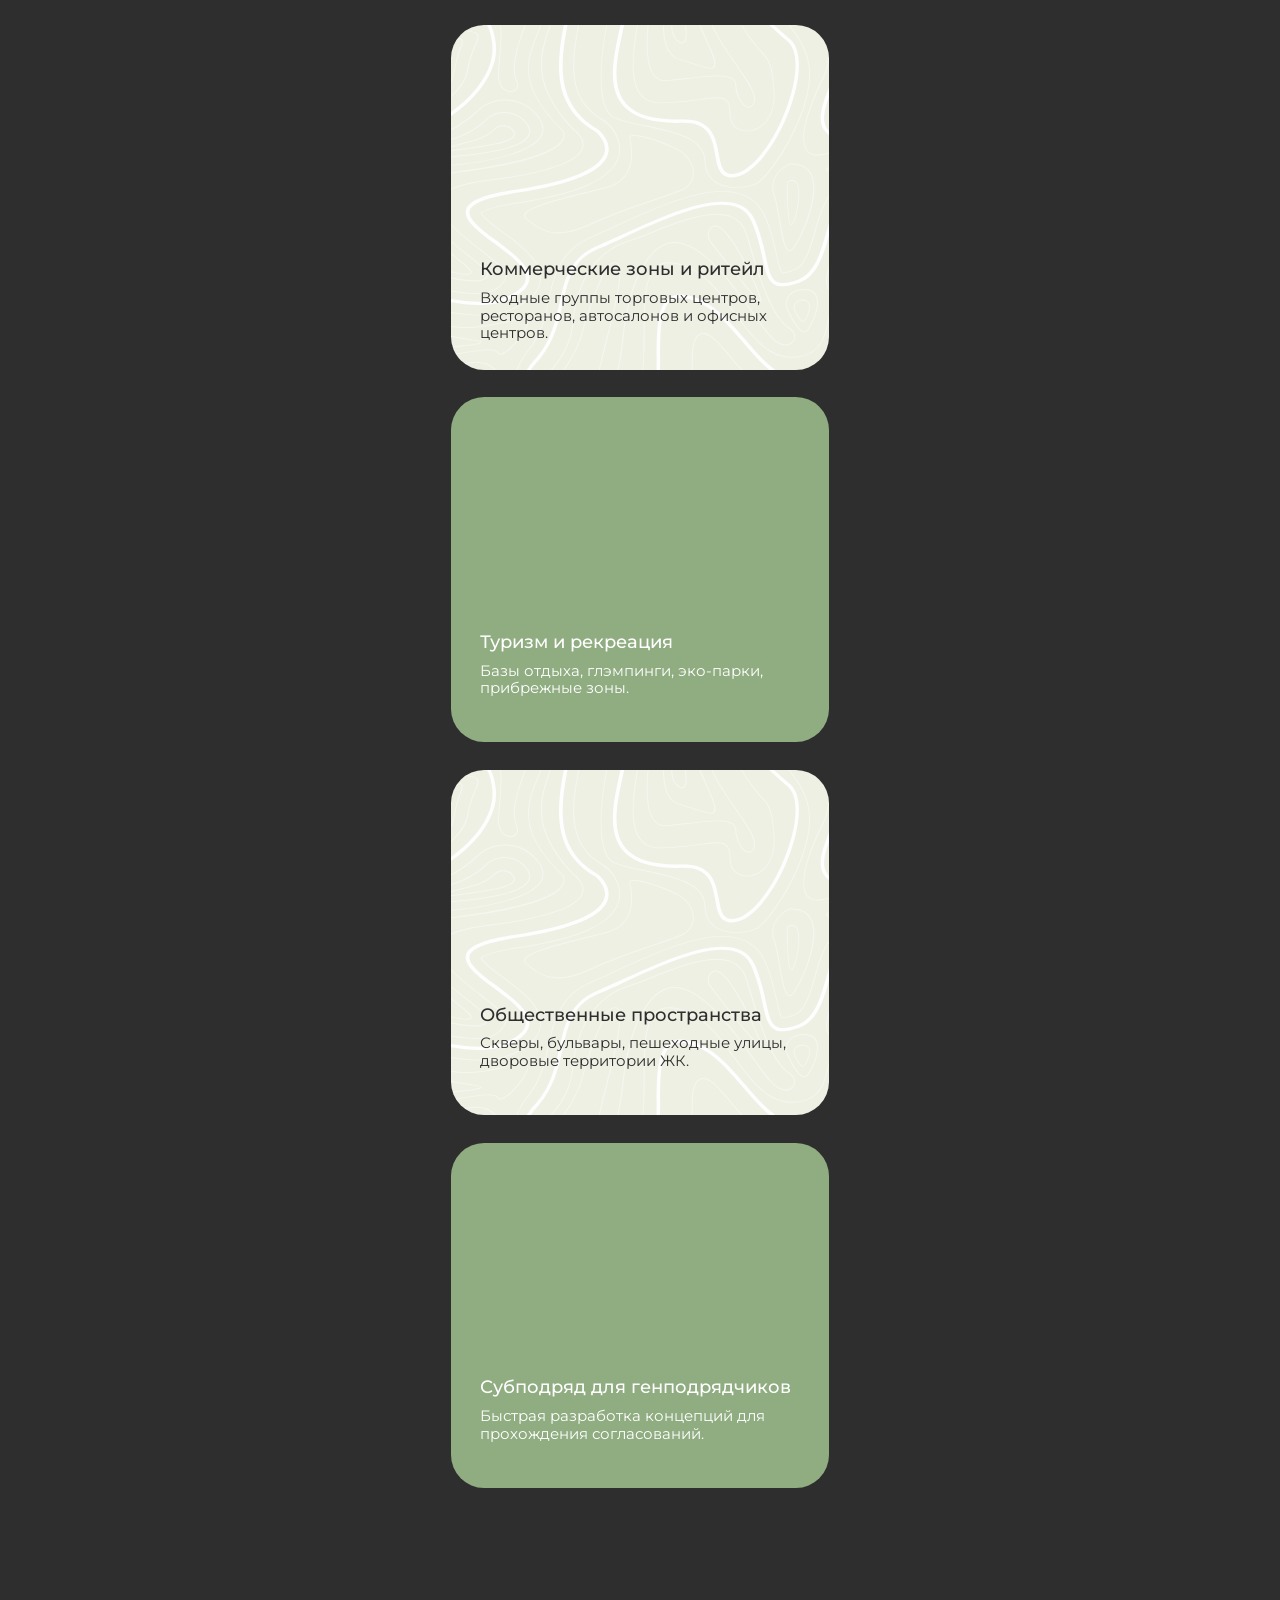
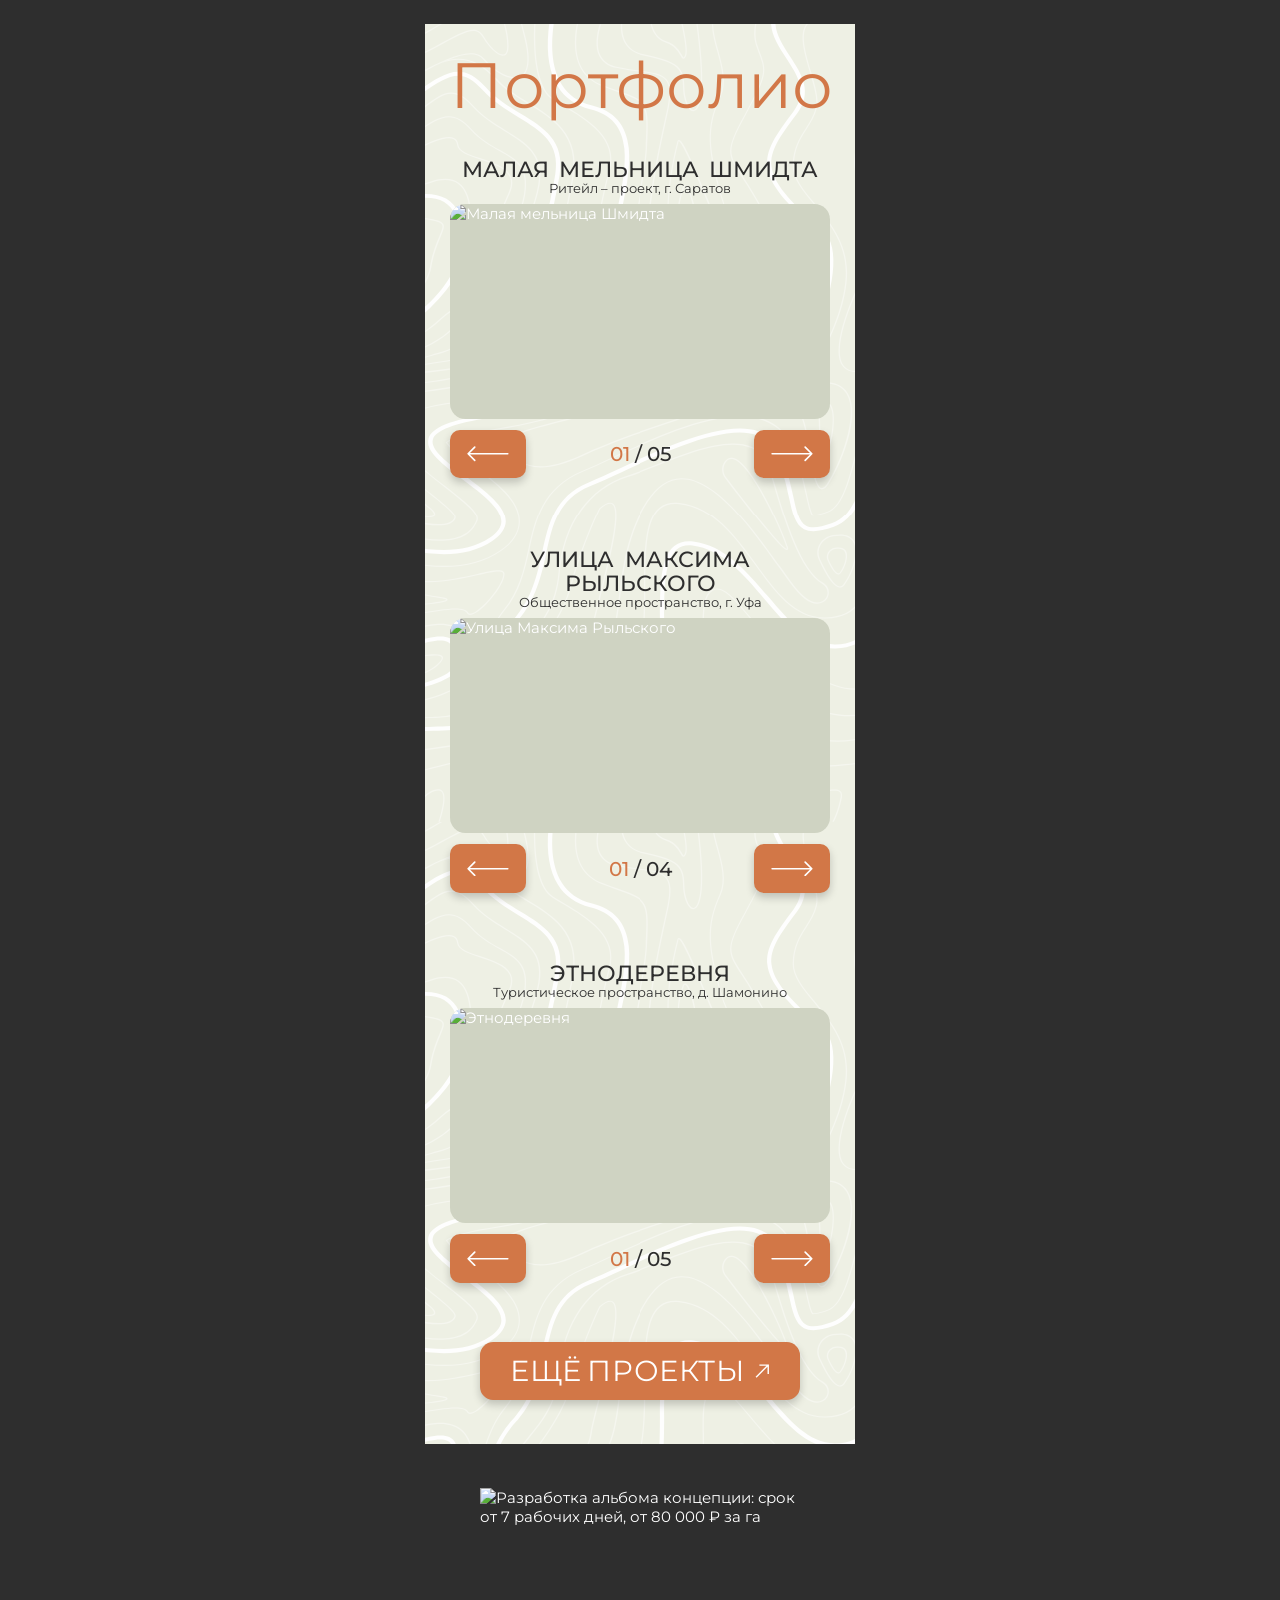
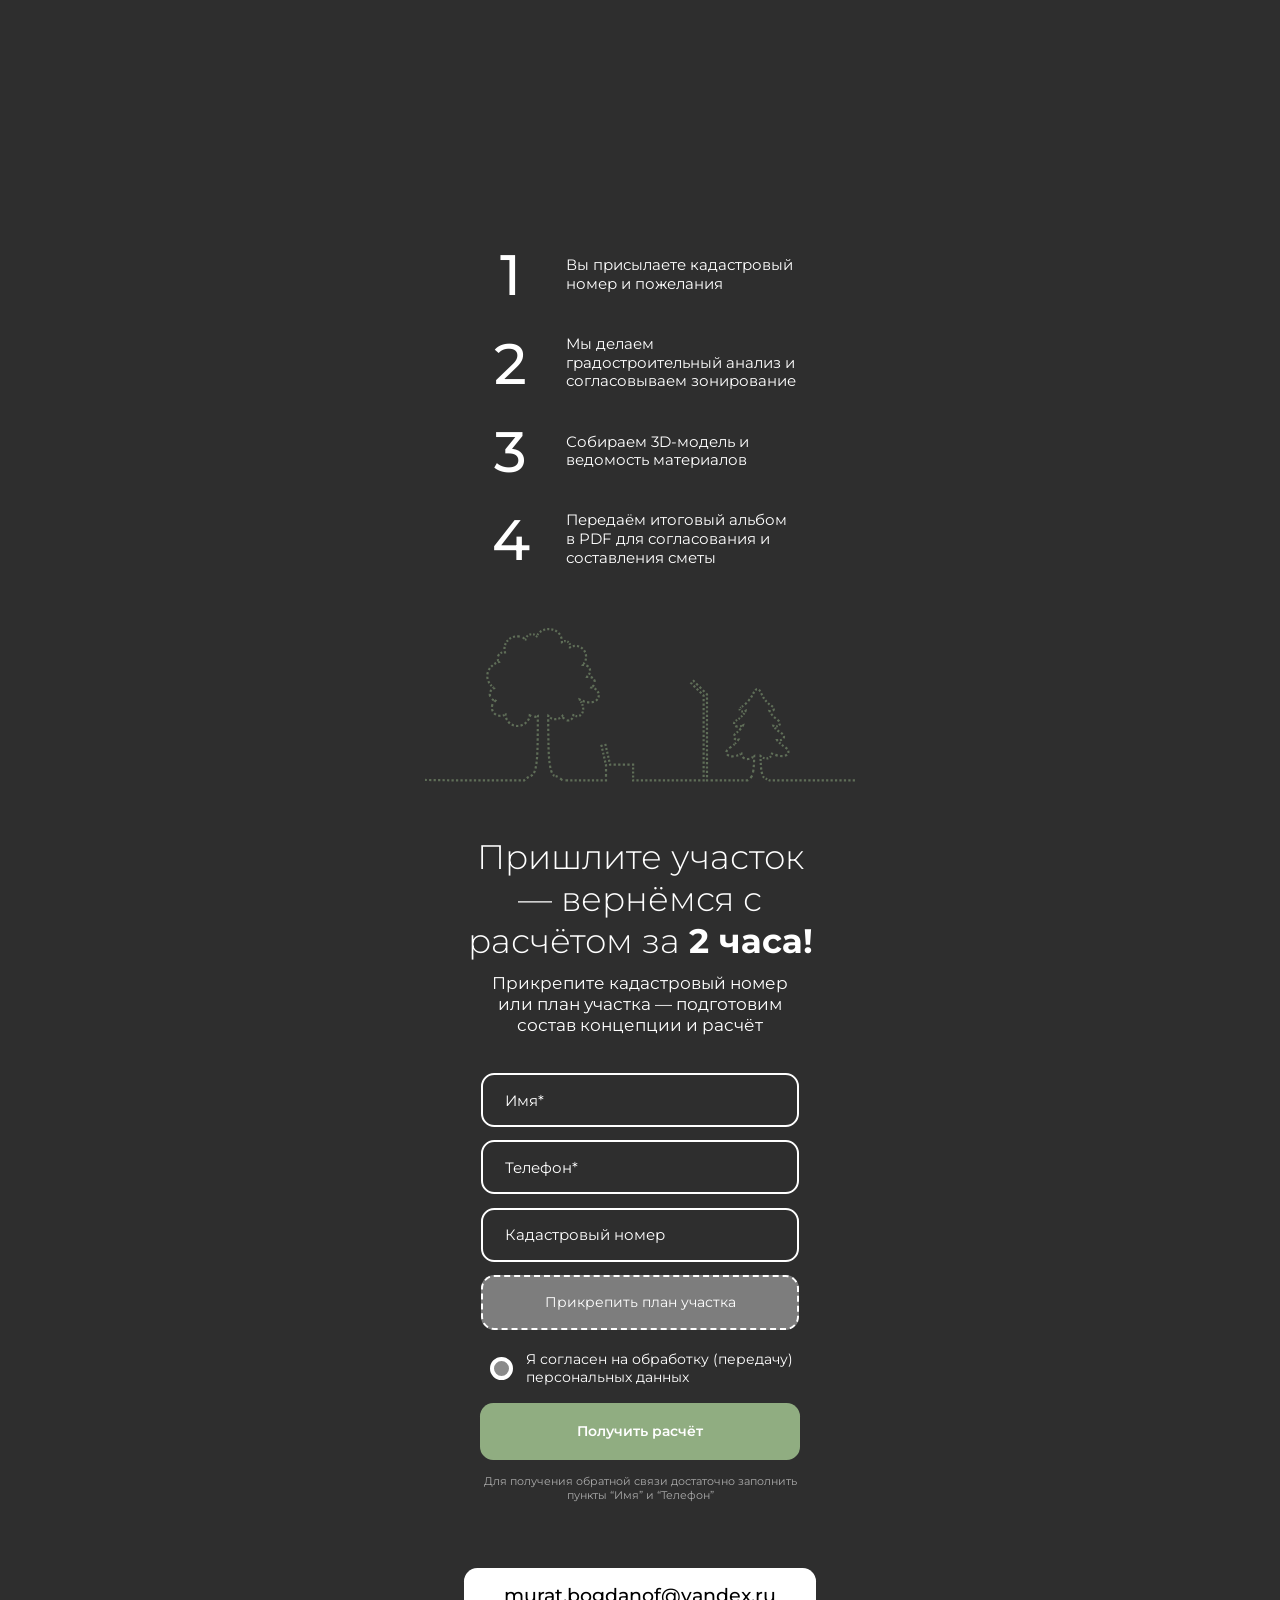
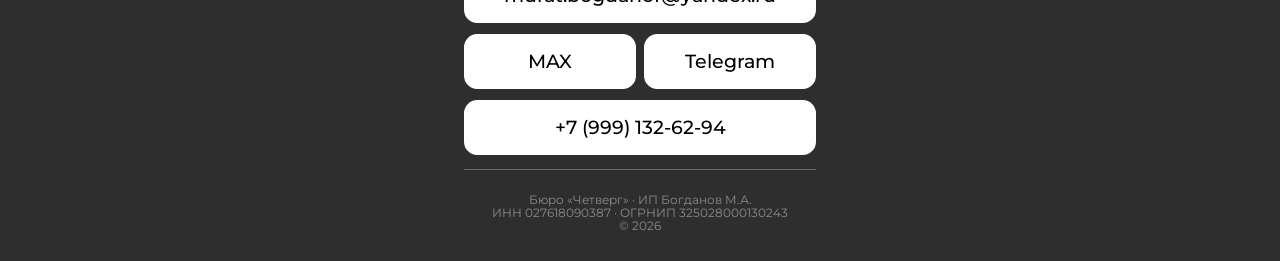
==== commit b11fdf06: "Add files via upload" ====
--- a/index.html
+++ b/index.html
@@ -1,217 +1,99 @@
-<!doctype html>
-<html lang="ru">
-<head>
-  <meta charset="utf-8">
-  <meta name="viewport" content="width=device-width, initial-scale=1, viewport-fit=cover">
-  <meta name="theme-color" content="#2E2E2E">
-  <meta name="description" content="Бюро «Четверг» — архитектурные концепции благоустройства общественных пространств, территорий и ландшафтов.">
-  <title>Бюро «Четверг» — создаём новую среду</title>
-  <link rel="preconnect" href="https://fonts.googleapis.com">
-  <link rel="preconnect" href="https://fonts.gstatic.com" crossorigin>
-  <link href="https://fonts.googleapis.com/css2?family=Bebas+Neue&family=Montserrat:wght@400;500;600;700&display=swap" rel="stylesheet">
-  <link rel="stylesheet" href="styles.css">
-</head>
-<body>
-  <main class="site-shell" id="top">
-    <section class="hero-section" aria-labelledby="hero-title">
-      <div class="hero-shade"></div>
-      <div class="hero-decoration hero-decoration--left" aria-hidden="true"></div>
-      <div class="hero-decoration hero-decoration--right" aria-hidden="true"></div>
+<!DOCTYPE html>
+<html lang="ru"><head><meta charset="utf-8">
+<meta name="viewport" content="width=device-width, initial-scale=1, viewport-fit=cover">
+<title>Бюро «Четверг» — концепции благоустройства</title>
+<link rel="preconnect" href="https://fonts.googleapis.com"><link rel="preconnect" href="https://fonts.gstatic.com" crossorigin>
+<link href="https://fonts.googleapis.com/css2?family=Bebas+Neue&family=Montserrat:wght@300;400;500;600;700&display=swap" rel="stylesheet">
+<link rel="stylesheet" href="style.css"></head><body><div id="app">
 
-      <div class="brand-lockup" aria-label="Создаём новую среду">
-        <p class="brand-line brand-line--top">СОЗДАЁМ</p>
-        <p class="brand-line brand-line--bottom">НОВУЮ СРЕДУ</p>
-        <img class="brand-mark" src="assets/brand-mark.svg" alt="Четверг">
-      </div>
+<main class="view on" id="home">
+<section class="hero">
+  <img class="sl" src="assets/39-9f66741b.svg" alt="Создаём новую среду вместе">
+  <img class="lg" src="assets/40-7a18e46f.svg" alt="Бюро «Четверг»">
+  <h1 class="rv">Разработка архитектурных концепций благоустройства территорий <b>от 7 дней</b></h1>
+  <button class="btn rv" data-go="#form">Обсудить проект <svg viewBox="0 0 28 10" fill="none" stroke="#fff" stroke-width="1.2"><path d="M0 5h27M23 1l4 4-4 4"/></svg></button>
+</section>
+<div class="mq" aria-hidden="true"><div class="mq-t" id="mq"></div></div>
 
-      <div class="hero-copy">
-        <h1 id="hero-title">Разработка архитектурных концепций благоустройства территорий <strong>от 7 дней</strong></h1>
-        <a class="button button--orange hero-button press-transition" href="#contacts">
-          <span>Обсудить проект</span><span class="button-arrow" aria-hidden="true">⟶</span>
-        </a>
-      </div>
-      <a class="hero-scroll" href="#about" aria-label="Прокрутить к разделу «О нас»"><span></span></a>
-    </section>
+<section class="about">
+  <h2 class="rv">О нас</h2>
+  <p class="rv"><b>Мы бюро «Четверг»</b> — команда специалистов в области архитектуры, дизайна и благоустройства. Более 10 лет мы занимаемся проектированием общественных пространств по всей России.</p>
+  <p class="rv"><b>Наши сильные стороны</b> — опыт, глубокое понимание контекста, создание комфортной среды для жизни, грамотное функциональное зонирование и знание рынка реальных строительных материалов. Каждая концепция изначально учитывает технологичность процессов и реализации на стройплощадке.</p>
+  <p class="rv">Работаем официально по договору, а этапы и генеральные планы оперативно согласовываем напрямую в мессенджерах.</p>
+  <p class="rv"><b>Создаём новую среду вместе!</b></p>
+  <div class="tree"></div>
+</section>
 
-    <div class="marquee" aria-label="От пешеходных потоков до 3D-визуализации">
-      <div class="marquee-track">
-        <span>ОТ ПЕШЕХОДНЫХ ПОТОКОВ ДО 3D-ВИЗУАЛИЗАЦИИ</span>
-        <span aria-hidden="true">ОТ ПЕШЕХОДНЫХ ПОТОКОВ ДО 3D-ВИЗУАЛИЗАЦИИ</span>
-        <span aria-hidden="true">ОТ ПЕШЕХОДНЫХ ПОТОКОВ ДО 3D-ВИЗУАЛИЗАЦИИ</span>
-      </div>
-    </div>
+<section class="do">
+  <h2 class="rv">Чем мы<br>занимаемся?</h2>
+  <ul>
+    <li class="rv">Проектирование комфортного сценария использования среды</li>
+    <li class="rv">Связь архитектурного замысла с инженерной логикой</li>
+    <li class="rv">Обеспечение соответствия всем нормам и стандартам</li>
+    <li class="rv f">Сохранение не только эстетики проектов, но и технологии, безопасности и экономической эффективности</li>
+    <li class="rv">Внедрение объектов в городской ландшафт</li>
+    <li class="rv">Создание комплексной системы использования территории</li>
+    <li class="rv">Разработка объёмно-планировочных решений, фасадов, логичного функционального зонирования</li>
+  </ul>
+</section>
 
-    <section class="section section--dark about-section" id="about" aria-labelledby="about-title">
-      <h2 class="display-heading display-heading--orange" id="about-title" data-reveal>О НАС</h2>
-      <div class="about-copy" data-reveal>
-        <p><strong>Мы бюро «Четверг»</strong> — команда специалистов в области архитектуры, дизайна и благоустройства. Более 10 лет мы занимаемся проектированием общественных пространств по всей России.</p>
-        <p><strong>Наши сильные стороны</strong> — опыт, глубокое понимание контекста, создание комфортной среды для жизни, грамотное функциональное зонирование и знание рынка реальных строительных материалов. Каждая концепция изначально учитывает технологичность процессов и реализации на стройплощадке.</p>
-        <p>Работаем официально по договору, а этапы и генеральные планы оперативно согласовываем напрямую в мессенджерах.</p>
-        <p class="about-outro">Создаём новую среду вместе!</p>
-      </div>
-      <img class="about-landscape" src="assets/about-landscape.svg" alt="" aria-hidden="true">
-    </section>
+<section class="work">
+  <h2 class="rv">Мы работаем с:</h2>
+  <div class="wc c rv"><div class="im"><img src="assets/41-cff3c231.png" alt=""></div><h3>Коммерческие зоны и ритейл</h3><p>Входные группы торговых центров, ресторанов, автосалонов и офисных центров.</p></div>
+  <div class="wc rv"><div class="im"><img src="assets/42-127496a9.png" alt=""></div><h3>Туризм и рекреация</h3><p>Базы отдыха, глэмпинги, эко-парки, прибрежные зоны.</p></div>
+</section>
+<section class="work b">
+  <div class="wc c rv"><div class="im"><img src="assets/43-da1c141e.png" alt=""></div><h3>Общественные пространства</h3><p>Скверы, бульвары, пешеходные улицы, дворовые территории ЖК.</p></div>
+  <div class="wc rv"><div class="im"><img class="doc" src="assets/44-4143020d.png" alt=""></div><h3>Субподряд для генподрядчиков</h3><p>Быстрая разработка концепций для прохождения согласований.</p></div>
+</section>
 
-    <section class="section section--dark activities-section" id="activities" aria-labelledby="activities-title">
-      <h2 class="display-heading display-heading--orange display-heading--stacked" id="activities-title" data-reveal>ЧЕМ МЫ<br>ЗАНИМАЕМСЯ?</h2>
-      <div class="activity-list">
-        <div class="activity-item" data-reveal>Проектирование комфортного сценария использования среды</div>
-        <div class="activity-item" data-reveal>Связь архитектурного замысла с инженерной логикой</div>
-        <div class="activity-item" data-reveal>Обеспечение соответствия всем нормам и стандартам</div>
-        <div class="activity-item activity-item--accent" data-reveal>Сохранение не только эстетики проектов, но и технологии, безопасности и экономической эффективности</div>
-        <div class="activity-item" data-reveal>Внедрение объектов в городской ландшафт</div>
-        <div class="activity-item" data-reveal>Создание комплексной системы использования территории</div>
-        <div class="activity-item" data-reveal>Разработка объёмно-планировочных решений, фасадов и логичного функционального зонирования</div>
-      </div>
-    </section>
+<section class="pf">
+  <h2 class="rv">Портфолио</h2>
+  <div id="pjs"></div>
+  <button class="btn more rv" data-go="#gallery">ЕЩЁ ПРОЕКТЫ <svg viewBox="0 0 13 13" fill="none" stroke="#fff" stroke-width="1.3"><path d="M1 12L12 1M4 1h8v8"/></svg></button>
+</section>
 
-    <section class="section section--dark services-section" id="services" aria-labelledby="services-title">
-      <h2 class="display-heading display-heading--green" id="services-title" data-reveal>МЫ РАБОТАЕМ С:</h2>
-      <div class="service-list">
-        <article class="service-card service-card--light" data-reveal>
-          <div class="service-visual"><img src="assets/service-retail.webp" alt="Изометрическая иллюстрация коммерческого пространства"></div>
-          <div class="service-copy">
-            <h3>Коммерческие зоны и ритейл</h3>
-            <p>Входные группы торговых центров, ресторанов, автосалонов и офисных центров.</p>
-          </div>
-        </article>
-        <article class="service-card service-card--green" data-reveal>
-          <div class="service-visual"><img src="assets/service-tourism.webp" alt="Изометрическая иллюстрация загородного туристического пространства"></div>
-          <div class="service-copy">
-            <h3>Туризм и рекреация</h3>
-            <p>Базы отдыха, глэмпинги, эко-парки, прибрежные зоны.</p>
-          </div>
-        </article>
-        <article class="service-card service-card--light" data-reveal>
-          <div class="service-visual"><img src="assets/service-public-space.webp" alt="Изометрическая иллюстрация общественного пространства"></div>
-          <div class="service-copy">
-            <h3>Общественные пространства</h3>
-            <p>Скверы, бульвары, пешеходные улицы, дворовые территории ЖК.</p>
-          </div>
-        </article>
-        <article class="service-card service-card--green" data-reveal>
-          <div class="service-visual service-visual--document"><img src="assets/service-subcontract.webp" alt="Иллюстрация проектной документации"></div>
-          <div class="service-copy">
-            <h3>Субподряд для генподрядчиков</h3>
-            <p>Быстрая разработка концепций для прохождения согласований.</p>
-          </div>
-        </article>
-      </div>
-    </section>
+<section class="price">
+  <img class="pcimg rv" src="assets/45-13f13f5c.svg" alt="Разработка альбома концепции: срок от 7 рабочих дней, от 80 000 ₽ за га">
+  <ol class="steps">
+    <li class="rv"><b>1</b><span>Вы присылаете кадастровый номер и пожелания</span></li>
+    <li class="rv"><b>2</b><span>Мы делаем градостроительный анализ и согласовываем зонирование</span></li>
+    <li class="rv"><b>3</b><span>Собираем 3D-модель и ведомость материалов</span></li>
+    <li class="rv"><b>4</b><span>Передаём итоговый альбом в PDF для согласования и составления сметы</span></li>
+  </ol>
+  <div class="tree gr" style="margin:auto 0 0"></div>
+</section>
 
-    <section class="section section--portfolio portfolio-section" id="portfolio" aria-labelledby="portfolio-title">
-      <h2 class="display-heading display-heading--orange" id="portfolio-title" data-reveal>Портфолио</h2>
-      <div class="portfolio-list">
-        <article class="project-card" data-slider="retail" data-reveal>
-          <h3>МАЛАЯ МЕЛЬНИЦА ШМИДТА</h3>
-          <p class="project-category">Ритейл — проект, г. Саратов</p>
-          <div class="portfolio-image" data-slide-container aria-label="Фото проекта: Малая мельница Шмидта"></div>
-          <div class="slider-controls">
-            <button class="slider-button" type="button" data-prev aria-label="Предыдущее фото проекта"><span aria-hidden="true">←</span></button>
-            <p class="slide-count"><span data-current>01</span><span class="count-divider"> / </span><span data-total>04</span></p>
-            <button class="slider-button" type="button" data-next aria-label="Следующее фото проекта"><span aria-hidden="true">→</span></button>
-          </div>
-        </article>
-        <article class="project-card" data-slider="rylskiy" data-reveal>
-          <h3>УЛИЦА МАКСИМА РЫЛЬСКОГО</h3>
-          <p class="project-category">Общественное пространство, г. Уфа</p>
-          <div class="portfolio-image" data-slide-container aria-label="Фото проекта: Улица Максима Рыльского"></div>
-          <div class="slider-controls">
-            <button class="slider-button" type="button" data-prev aria-label="Предыдущее фото проекта"><span aria-hidden="true">←</span></button>
-            <p class="slide-count"><span data-current>01</span><span class="count-divider"> / </span><span data-total>04</span></p>
-            <button class="slider-button" type="button" data-next aria-label="Следующее фото проекта"><span aria-hidden="true">→</span></button>
-          </div>
-        </article>
-        <article class="project-card" data-slider="ethno" data-reveal>
-          <h3>ЭТНОДЕРЕВНЯ</h3>
-          <p class="project-category">Туристическое пространство, д. Шамонино</p>
-          <div class="portfolio-image" data-slide-container aria-label="Фото проекта: Этнодеревня"></div>
-          <div class="slider-controls">
-            <button class="slider-button" type="button" data-prev aria-label="Предыдущее фото проекта"><span aria-hidden="true">←</span></button>
-            <p class="slide-count"><span data-current>01</span><span class="count-divider"> / </span><span data-total>04</span></p>
-            <button class="slider-button" type="button" data-next aria-label="Следующее фото проекта"><span aria-hidden="true">→</span></button>
-          </div>
-        </article>
-      </div>
-      <a class="button button--orange more-projects press-transition" href="gallery.html">
-        <span>ЕЩЁ ПРОЕКТЫ</span><span class="external-icon" aria-hidden="true">↗</span>
-      </a>
-    </section>
+<section class="form" id="form">
+  <h2 class="t rv">Пришлите участок<br>— вернёмся с<br><span style="white-space:nowrap">расчётом за <b>2 часа!</b></span></h2>
+  <p class="sub rv">Прикрепите кадастровый номер или план участка — подготовим состав концепции и расчёт</p>
+  <form id="f" novalidate class="rv">
+    <input class="fi" type="text" id="nm" name="fi-sender-fullName" placeholder="Имя*" autocomplete="name">
+    <input class="fi" type="tel" id="ph" name="fi-sender-phone" placeholder="Телефон*" autocomplete="tel">
+    <input class="fi" type="text" name="fi-text-cadastral" placeholder="Кадастровый номер">
+    <label class="att" id="fl"><input type="file" id="fi" name="fi-file-plan" accept="image/*,.pdf,.doc,.docx,.dwg,.dxf,.zip,.rar,.kml,.kmz,.xls,.xlsx,.txt"><span id="fn">Прикрепить план участка</span></label>
+    <label class="chk" id="ck"><input type="checkbox" id="cb"><span>Я согласен на обработку (передачу)<br>персональных данных</span></label>
+    <button class="btn sb" type="submit" id="sb">Получить расчёт</button>
+    <p class="hint">Для получения обратной связи достаточно заполнить пункты “Имя” и “Телефон”</p>
+    <div class="msg" id="ms"></div>
+  </form>
+</section>
 
-    <section class="section section--dark pricing-section" id="pricing" aria-labelledby="pricing-title">
-      <article class="price-card" data-reveal>
-        <div class="price-card-pattern" aria-hidden="true"></div>
-        <h2 id="pricing-title">Разработка альбома концепции</h2>
-        <p>Срок — от 7 рабочих дней.<br>Точная цена зависит от площади участка.</p>
-        <p class="price-amount">от 80 000 ₽ <span>за га</span></p>
-      </article>
+<footer class="ft" id="contacts">
+  <a class="w" href="mailto:murat.bogdanof@yandex.ru">murat.bogdanof@yandex.ru</a>
+  <div class="two">
+    <a class="w btn" data-ext="https://max.ru/u/f9LHodD0cOJW_XgCs06PhGCHdus2CQdsRutQPateyyaUh7lGr0Aqu-YKbD0">MAX</a>
+    <a class="w btn" data-ext="https://t.me/wood_kidy">Telegram</a>
+  </div>
+  <a class="w" href="tel:+79991326294">+7 (999) 132-62-94</a>
+  <hr>
+  <small>Бюро «Четверг» · ИП Богданов М.А.<br>ИНН 027618090387 · ОГРНИП 325028000130243<br>© 2026</small>
+</footer>
+</main>
 
-      <ol class="process-list">
-        <li data-reveal><span class="process-number">1</span><p>Вы присылаете кадастровый номер и пожелания</p></li>
-        <li data-reveal><span class="process-number">2</span><p>Мы делаем градостроительный анализ и согласовываем зонирование</p></li>
-        <li data-reveal><span class="process-number">3</span><p>Собираем 3D-модель и ведомость материалов</p></li>
-        <li data-reveal><span class="process-number">4</span><p>Передаём итоговый альбом в PDF для согласования и составления сметы</p></li>
-      </ol>
+<main class="view" id="gallery"></main>
+<button class="fab btn" id="bk" aria-label="Назад"><svg viewBox="0 0 18 18" fill="none" stroke="#fff" stroke-width="2" stroke-linecap="round" stroke-linejoin="round"><path d="M11 3L5 9l6 6"/></svg></button>
+<button class="fab btn" id="dn" aria-label="К контактам"><svg viewBox="0 0 18 18" fill="none" stroke="#fff" stroke-width="2" stroke-linecap="round" stroke-linejoin="round"><path d="M3 6.5l6 6 6-6"/></svg></button>
+</div>
 
-      <img class="price-landscape" src="assets/price-landscape.svg" alt="" aria-hidden="true">
-
-      <div class="form-intro" data-reveal>
-        <h2>Пришлите участок — вернёмся с расчётом за <strong>2 часа!</strong></h2>
-        <p>Прикрепите кадастровый номер или план участка — подготовим состав концепции и расчёт</p>
-      </div>
-
-      <form class="lead-form" id="lead-form" action="https://forminit.com/f/s1m4qo2qifu" method="POST" enctype="multipart/form-data" novalidate>
-        <label class="field-label" for="lead-name">Имя<span>*</span></label>
-        <input class="form-field" id="lead-name" name="fi-sender-firstName" type="text" placeholder="Имя*" autocomplete="name" required>
-
-        <label class="field-label" for="lead-phone">Телефон<span>*</span></label>
-        <input class="form-field" id="lead-phone" name="fi-sender-phone" type="tel" inputmode="tel" autocomplete="tel" placeholder="Телефон*" required>
-
-        <label class="field-label" for="lead-cadastre">Кадастровый номер</label>
-        <input class="form-field" id="lead-cadastre" name="fi-text-cadastre" type="text" placeholder="Кадастровый номер">
-
-        <label class="file-field" for="lead-file">
-          <span class="file-field-label">Прикрепить план участка</span>
-          <span class="file-field-name" id="file-name">Файл не выбран</span>
-          <input id="lead-file" name="fi-file-plan" type="file">
-        </label>
-
-        <label class="consent-row" for="lead-consent">
-          <input id="lead-consent" name="fi-text-consent" type="checkbox" value="Согласие на обработку персональных данных получено" required>
-          <span class="custom-checkbox" aria-hidden="true"></span>
-          <span>Я согласен на обработку (передачу) персональных данных</span>
-        </label>
-
-        <button class="button button--green submit-button" type="submit" id="submit-button">
-          <span>Получить расчёт</span><span class="submit-arrow" aria-hidden="true">↗</span>
-        </button>
-        <p class="form-status" id="form-status" role="status" aria-live="polite"></p>
-        <p class="form-note">Для получения обратной связи достаточно заполнить пункты «Имя» и «Телефон»</p>
-      </form>
-    </section>
-
-    <footer class="section section--dark contacts-section" id="contacts" aria-label="Контакты">
-      <div class="contact-buttons">
-        <a class="contact-button contact-button--email" href="mailto:murat.bogdanof@yandex.ru">murat.bogdanof@yandex.ru</a>
-        <div class="contact-messengers">
-          <a class="contact-button press-transition" href="https://max.ru/u/f9LHodD0cOJW_XgCs06PhGCHdus2CQdsRutQPateyyaUh7lGr0Aqu-YKbD0">MAX</a>
-          <a class="contact-button press-transition" href="https://t.me/wood_kidy">Telegram</a>
-        </div>
-        <a class="contact-button contact-button--phone" href="tel:+79991326294">+7 (999) 132-62-94</a>
-      </div>
-      <div class="footer-legal">
-        <p>Бюро «Четверг» · ИП Богданов М.А.</p>
-        <p>ИНН 027618090387 · ОГРНИП 325028000130243</p>
-        <p>© 2026</p>
-      </div>
-    </footer>
-  </main>
-
-  <button class="to-contacts" type="button" aria-label="Перейти к контактам" title="К контактам">
-    <span aria-hidden="true">↓</span>
-  </button>
-
-  <script src="https://forminit.com/sdk/v1/forminit.js"></script>
-  <script src="script.js"></script>
-</body>
-</html>
+<script src="script.js"></script></body></html>
--- a/style.css
+++ b/style.css
@@ -0,0 +1,119 @@
+/* Положите coolvetica-compressed.woff2 рядом с index.html — заголовки подхватят шрифт. Пока работает похожий Bebas Neue */
+@font-face{font-family:'CoolvCompressed';src:local('Coolvetica Compressed'),local('Coolvetica-Compressed'),local('Coolvetica Rg Cp'),url('coolvetica-compressed.woff2') format('woff2');font-display:swap}
+:root{--o:#D27747;--b:#F8DEB9;--d:#2E2E2E;--g:#90AD81;--cr:#EEF0E4;--vec:url("[data-uri]");--vec2:url("[data-uri]");
+--topo:url("[data-uri]");--topoc:url("[data-uri]